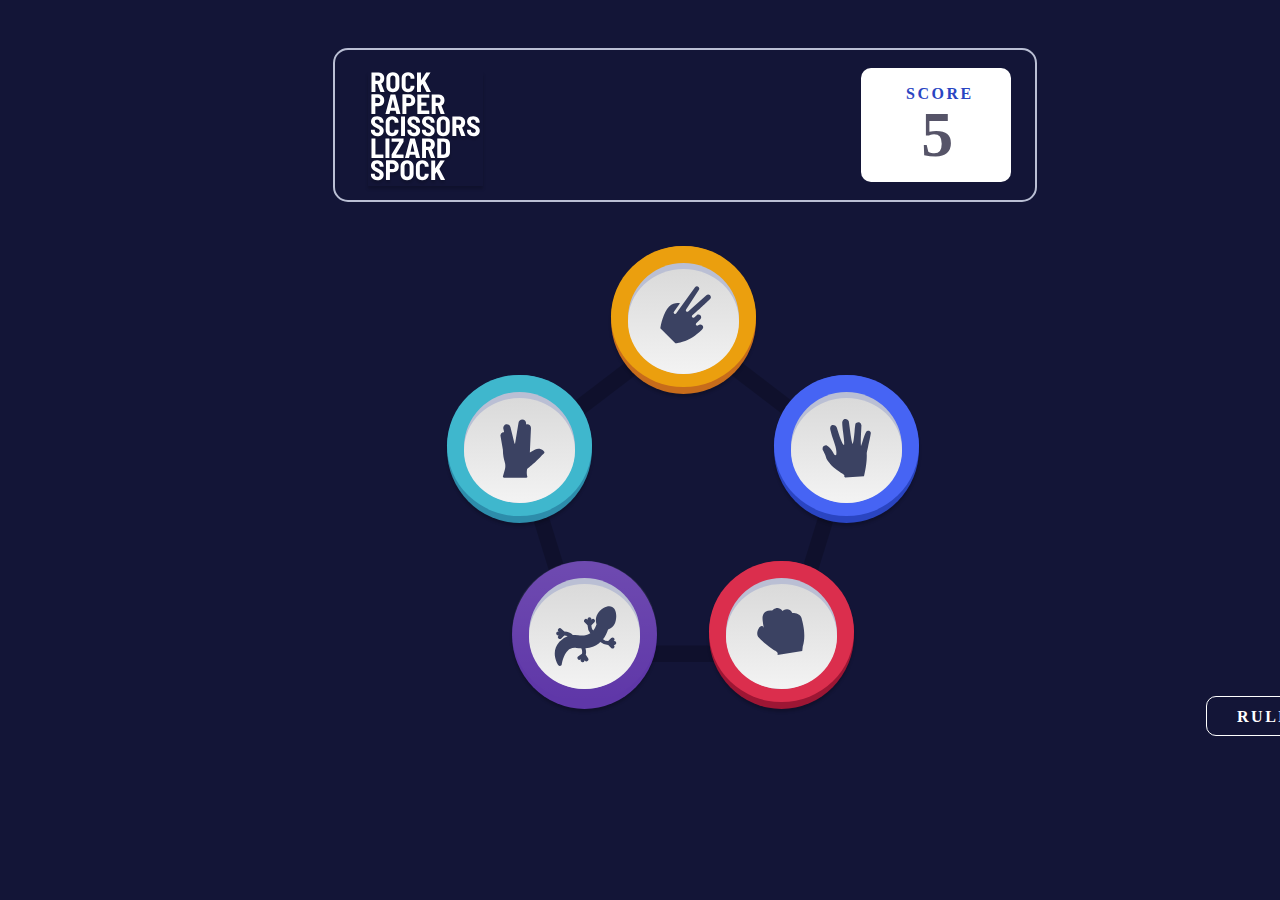
==== index.html @ 5bf4f4a3 "Rock Paper Scissors Game" ====
<!DOCTYPE html>
<html lang="en" id="html">
<head>
    <meta charset="UTF-8">
    <meta http-equiv="X-UA-Compatible" content="IE=edge">
    <meta name="viewport" content="width=device-width, initial-scale=1.0">
    <meta
    name="description"
    content="This is a Rock Scissor Paper Spock Lizard app game that you will enjoy very much"
  />
    <title>Rock Paper Scissors Spock Lizard</title>
    <link rel="stylesheet" href="rockpssl.css" type="text/css">
    <link rel="icon" href="images/favicon-32x32.png" type="x-icon">
</head>
<body>
    <div id="divLogo-container">
        <div id="div-logoBonus">
            <img src="images/logo-bonus.svg" alt="rock paper scissor lizard spock logo" id="logoBonus">
        </div>
        <div id="scorebox">
            <div id="scorename">SCORE</div> 
            <div id="scorepoint">5</div> 
        </div>
    </div>

    <div id="cover"></div>

    <!-- input button  -->
    <div id="section2">
        <div>
            <img src="images/bg-pentagon.svg" alt="pentagon symbol" id="pentagon">
        </div>

        <div id="divScissorAppear">
            <button id="scissorButton">
                <div id="orangeCircle"></div>
                <div id="yellowCircle"></div>
                <div id="ashCircle"></div>
                <div id="whiteCircle"></div>
                <div id="scissor">
                    <img src="images/icon-scissors.svg" alt="scissors symbol">
                </div>
            </button>
        </div>

        <div id="divPaperAppear">
            <button id="paperButton">
                <div id="deepBlueCircle"></div>
                <div id="midBlueCircle"></div>
                <div id="ashpaperCircle"></div>
                <div id="whitepaperCircle"></div>
                <div id="paper">
                    <img src="images/icon-paper.svg" alt="paper symbol">
                </div>
            </button>
        </div>

        <div id="divRockAppear">
            <button id="rockButton">
                <div id="deepRedCircle"></div>
                <div id="middleRedCircle"></div>
                <div id="ashRockCircle"></div>
                <div id="whiteRockCircle"></div>
                <div id="Rock">
                    <img src="images/icon-rock.svg" alt="rock symbol">
                </div>
            </button>
        </div>

        <div id="divLizardAppear">
            <button id="lizardButton">
                <div id="deepVoiletCircle"></div>
                <div id="lightVioletCircle"></div>
                <div id="ashLizardCircle"></div>
                <div id="whiteLizardCircle"></div>
                <div id="Lizard">
                    <img src="images/icon-lizard.svg" alt="lizard symbol">
                </div>
            </button>
        </div>

        <div id="divSpockAppear">
            <button id="spockButton">
                <div id="deepSeaCircle"></div>
                <div id="middleSeaCircle"></div>
                <div id="ashSpockCircle"></div>
                <div id="whiteSpockCircle"></div>
                <div id="Spock">
                    <img src="images/icon-spock.svg" alt="spock symbol">
                </div>
            </button>
        </div> 
    </div>

    <!-- result of input button  -->
    <div id="outPutResult">
        <div id="scissorappear" class="userClick">
            <div id="orangeOtherCircle"></div>
            <div id="yellowOtherCircle"></div>
            <div id="ashOtherCircle"></div>
            <div id="whiteOtherCircle"></div>
            <div id="scissorOther">
                <img src="images/icon-scissorsext.svg" alt="scissors symbol" id="scissorOtherImage">
            </div> 
        </div>
        <div id="paperappear" class="userClick">
            <div id="deepBlueOtherCircle"></div>
            <div id="midBlueOtherCircle"></div>
            <div id="ashpaperOtherCircle"></div>
            <div id="whitepaperOtherCircle"></div>
            <div id="paperOther">
                <img src="images/icon-paper.svg" alt="paper symbol" id="paperOtherImage">
            </div>
        </div>
        <div id="rockappear" class="userClick">
            <div id="deepRedOtherCircle"></div>
            <div id="middleRedOtherCircle"></div>
            <div id="ashRockOtherCircle"></div>
            <div id="whiteRockOtherCircle"></div>
            <div id="RockOther">
                <img src="images/icon-rock.svg" alt="rock symbol" id="rockOtherImages">
            </div> 
        </div>
        <div id="lizardappear" class="userClick">
            <div id="deepVoiletOtherCircle"></div>
            <div id="lightVioletOtherCircle"></div>
            <div id="ashLizardOtherCircle"></div>
            <div id="whiteLizardOtherCircle"></div>
            <div id="LizardOther">
                <img src="images/icon-lizard.svg" alt="lizard symbol" id="lizardOtherImage">
            </div> 
        </div>
        <div id="spockappear" class="userClick">
            <div id="deepSeaOtherCircle"></div>
            <div id="middleSeaOtherCircle"></div>
            <div id="ashSpockOtherCircle"></div>
            <div id="whiteSpockOtherCircle"></div>
            <div id="SpockOther">
                <img src="images/icon-spock.svg" alt="spock symbol" id="spockOtherImage">
            </div> 
        </div>
    </div>


    <div id="moDal"></div>
    <div id="div-rules-display">
        <div id="div-rules-textAndCloseButton">
            <h3 id="textrules">RULES</h3>
            <img src="images/icon-close.svg" alt="the close button" id="closeButton">
        </div>
        <div id="image-rules-bonus-itself">
            <img src="images/image-rules-bonus.svg" alt="the bonus rules">
        </div>
    </div>


    <div id="ipickAndTheSystemPickSection" name="pickAndPick">
        <div id="divForyoupickedText">
            <p id="youPickedText">YOU PICKED</p>
            <div id="iPickedCircle"></div>
        </div>
        <div id="divFortheHousePickedText">
            <P id="theHousePickedText">THE HOUSE PICKED</P>
            <div id="theHousePickedCircle"></div>
        </div>
    </div>


    <button id="div-rules-button">
        RULES
    </button>


    <!-- <div id="divForLoser" class="fadeout"> -->
    <div id="divForLoser">
        <div id="youLose">YOU LOSE</div>
        <div id="loseButtonLike">
            <button class="playAgainL">PLAY AGAIN</button>
        </div>
    </div>


    <div id="divForWinner">
        <div id="youWin">YOU WIN</div>
        <div id="winButtonLike">
            <button class="playAgainW">PLAY AGAIN</button> 
        </div>
    </div>


    <!-- three ovals -->
    <div id="divForOvals">
        <div id="ovalOne"></div>
        <div id="ovalTwo"></div>
        <div id="ovalThree"></div>
    </div>


    <!-- You Lose and restart button -->
    <div id="greaterDivForRestartButtonandText">
        <div id="divForRestartGame">
            <div><p id="textIfYouLose">You lost the Game Play!!😢</p></div>
            <div>
                <button id="restartGame" onclick="window.location.reload()">Restart</button>
            </div>
        </div>
    </div>


    <!-- You won and Congratulations button -->
    <div id="greaterDivForCongratulationsButtonandText">
        <div id="divForCongratGame">
            <div><p id="textIfYouWin">You won the game!!</p></div>
            <div>
                <button id="CongratGAme" onclick="window.location.reload()">Restart</button>
            </div>
        </div>
    </div>


    <!-- Draw button -->
    <div id="greaterDivForDrawButtonandText">
        <div id="divForDrawGame">
            <div><p id="textIfYouDraw">Draw</p></div>
            <div>
                <button id="DrawGAme">Continue</button>
            </div>
        </div>
    </div>

    <script>
        
        
    </script>
    <script src="rockpssl.js"></script>
</body>
</html>
---- rockpssl.css ----
body {
    overflow-x: hidden;
    margin: 0;
    top: 0;
    left: 0;
    height: 768px;
    position: absolute;
    background: radial-gradient(134.34% 134.34% at 50% 0%, #1F3757 100%, #131537 100%);
    /* background-color: #1F3757; */
    background-color: #131537;
}
button {
    cursor: pointer;
}
/* #div-logoBonus {
    border: solid 2px #babfd4;
    width: 700px;
    height: 150px;
    position: absolute;
    left: 333px;
    top: 48px;
} */
#logoBonus {
    position: absolute;
    margin-left: 32.92px;
    margin-top: 22.18px;
    box-shadow: 0px 3px 3px rgba(0, 0, 0, 0.196706);
}
#divLogo-container {
    position: absolute;
    border-radius: 15px;
    border: solid 2px #babfd4;
    width: 700px;
    height: 150px;
    left: 333px;
    top: 48px;
}
#scorebox {
    position: absolute;
    background-color: #ffffff;
    width: 150px;
    height: 114px;
    left: 526px;
    top: 18px;
    border-radius: 10px;
}
#scorename {
    position: absolute;
    height: 19px;
    left: 30%;
    top: calc(50% - 19px/2 - 32px);
    font-family: 'Barlow Semi Condensed';
    font-style: normal;
    font-weight: 600;
    font-size: 16px;
    line-height: 19px;
    letter-spacing: 2.5px;
    color: #2A45C2;
    height: 19px;
    width: 53px;
    border-radius: nullpx;
}
#scorepoint {
    position: absolute;
    height: 64px;
    left: 2.73%;
    right: 0.91%;
    top: calc(50% - 64px/2 + 9.5px);
    font-family: 'Barlow Semi Condensed';
    font-style: normal;
    font-weight: 700;
    font-size: 64px;
    line-height: 64px;
    text-align: center;
    color: #565468;
}
#pentagon {
    box-sizing: border-box;
    position: absolute;
    width: 345px;
    height: 345px;
    left: 511px;
    top: 318px;
}

/* design for scissors */
#orangeCircle, #yellowCircle, #ashCircle, #whiteCircle {
    border-radius: 50%;
}
#orangeCircle {    
    position: absolute;
    width: 145px;
    height: 148px;
    left: 611px;
    top: 246px;
    background: #C76C1B;
    box-shadow: 0px 3px 3px rgba(0, 0, 0, 0.196706);
}
#yellowCircle {
    position: absolute;
    width: 145px;
    height: 141.44px;
    left: 611px;
    top: 246px;
    background: #EB9F0E;
}
#ashCircle {
    position: absolute;
    width: 111.31px;
    height: 110.82px;
    left: 627.84px;
    top: 262.77px;
    background: #BABFD4;
}
#whiteCircle {
    position: absolute;
    width: 111.31px;
    height: 104.99px;
    left: 627.84px;
    top: 268.6px;
    background: linear-gradient(0deg, #F3F3F3 0%, #DADADA 98.34%);
}
#scissor {  
    position: absolute;
    width: 70px;
    height: 70px;
    left: 650.35px;
    top: 286.1px;
}
/* #scissor:hover {
    position: absolute;
    width: 39.52px;
    height: 58.48px;
    left: 690.21px;
    top: 286.45px;
    background: #3B4262;
    transform: rotate(45deg);
} */

/* design for paper */
#deepBlueCircle, #midBlueCircle, #ashpaperCircle, #whitepaperCircle {
    border-radius: 50%;
}
#deepBlueCircle {
    position: absolute;
    width: 145px;
    height: 148px;
    left: 774px;
    top: 375px;
    background: #2A45C2;
    box-shadow: 0px 3px 3px rgba(0, 0, 0, 0.196706);
}
#midBlueCircle {
    position: absolute;
    width: 145px;
    height: 141.44px;
    left: 774px;
    top: 375px;
    background: #4664F4;
}
#ashpaperCircle {
    position: absolute;
    width: 111.31px;
    height: 110.82px;
    left: 790.84px;
    top: 391.77px;
    background: #BABFD4;
}
#whitepaperCircle {
    position: absolute;
    width: 111.31px;
    height: 104.99px;
    left: 790.84px;
    top: 397.6px;
    background: linear-gradient(0deg, #F3F3F3 0%, #DADADA 98.34%);
}
#paper {
    position: absolute;
    width: 54px;
    height: 63px;
    left: 819.4px;
    top: 418.74px;
}

/* design for rock */
#deepRedCircle, #middleRedCircle, #ashRockCircle, #whiteRockCircle {
    border-radius: 50%;
} 
#deepRedCircle {
    position: absolute;
    width: 145px;
    height: 148px;
    left: 709px;
    top: 561px;
    background: #9D1634;
    box-shadow: 0px 3px 3px rgba(0, 0, 0, 0.196706);
}
#middleRedCircle {
    position: absolute;
    width: 145px;
    height: 141.44px;
    left: 709px;
    top: 561px;
    background: #DB2E4D;
}
#ashRockCircle {
    position: absolute;
    width: 111.31px;
    height: 110.82px;
    left: 725.84px;
    top: 577.77px;
    background: #BABFD4;
}
#whiteRockCircle {   
    position: absolute;
    width: 111.31px;
    height: 104.99px;
    left: 725.84px;
    top: 583.6px;
    background: linear-gradient(0deg, #F3F3F3 0%, #DADADA 98.34%);
}
#Rock {
    position: absolute;
    width: 55px;
    height: 55px;
    left: 753.67px;
    top: 608.39px;
}

/* design for lizard */
#deepVoiletCircle, #lightVioletCircle, #ashLizardCircle, #whiteLizardCircle {
    border-radius: 50%;
}
#deepVoiletCircle {
    position: absolute;
    width: 145px;
    height: 148px;
    left: 512px;
    top: 561px;
    background: #5F37A8;
    box-shadow: 0px 3px 3px rgba(0, 0, 0, 0.196706);
}
#lightVioletCircle {
    position: absolute;
    width: 145px;
    height: 141.44px;
    left: 512px;
    top: 561px;
    background: linear-gradient(180deg, rgba(255, 255, 255, 0.0966455) 0%, rgba(255, 255, 255, 0.0001) 100%);
}
#ashLizardCircle {
    position: absolute;
    width: 111.31px;
    height: 110.82px;
    left: 528.84px;
    top: 577.77px;
    background: #BABFD4;
}
#whiteLizardCircle {
    position: absolute;
    width: 111.31px;
    height: 104.99px;
    left: 528.84px;
    top: 583.6px;
    background: linear-gradient(0deg, #F3F3F3 0%, #DADADA 98.34%);
}
#Lizard {
    position: absolute;
    width: 61.52px;
    height: 59.78px;
    left: 553.74px;
    top: 606.2px;
}

/* design for spock */
#deepSeaCircle, #middleSeaCircle, #ashSpockCircle, #whiteSpockCircle {
    border-radius: 50%;
}
#deepSeaCircle {
    position: absolute;
    width: 145px;
    height: 148px;
    left: 447px;
    top: 375px;
    background: #2D8DAB;
    box-shadow: 0px 3px 3px rgba(0, 0, 0, 0.196706);
}
#middleSeaCircle {
    position: absolute;
    width: 145px;
    height: 141.44px;
    left: 447px;
    top: 375px;
    background: #3FB7CD;
}
#ashSpockCircle {
    position: absolute;
    width: 111.31px;
    height: 110.82px;
    left: 463.84px;
    top: 391.77px;
    background: #BABFD4;
}
#whiteSpockCircle {
    position: absolute;
    width: 111.31px;
    height: 104.99px;
    left: 463.84px;
    top: 397.6px;
    background: linear-gradient(0deg, #F3F3F3 0%, #DADADA 98.34%);
}
#Spock {
    position: absolute;
    width: 44px;
    height: 59px;
    left: 500.46px;
    top: 419.47px;
}

/* rules display and opacity */
#section2 { 
    display: block;
}
#div-rules-button {
    position: absolute;
    width: 128px;
    height: 40px;
    left: 1206px;
    top: 696px;
    border: solid 1px #ffffff;
    border-radius: 10px;
    font-family: 'Barlow Semi Condensed';
    font-style: normal;
    font-weight: 600;
    font-size: 16px;
    line-height: 19px;
    text-align: center;
    letter-spacing: 2.5px;
    background-color: #131537;
    color: #ffffff;
    cursor: pointer;
    z-index: 100;
}
#div-rules-display {
    background-color: #ffffff;
    border-radius: 15px;
    position: absolute;
    top: 154px;
    left: 517px;
    display: none;
    height: 420px;
    z-index: 300;
}
#div-rules-textAndCloseButton {
    display: flex;
}
#closeButton {
    object-fit: contain;
    position: absolute;
    left: 87.25%;
    right: 7.98%;
    top: 5.24%;
    bottom: 87.62%;
    mix-blend-mode: normal;
    opacity: 0.25;
    cursor: pointer;
}
#textrules {
    font-family: 'Barlow Semi Condensed';
    font-style: normal;
    font-weight: 700;
    font-size: 20px;
    line-height: 32px; /* identical to box height */
    color: #3B4262;
    margin: 15px 0px 0px 25px;
}
#moDal { 
    display: none; 
    position: fixed; 
    z-index: 200;  
    left: 0;
    top: 0;
    width: 100%; 
    height: 100%; 
    overflow: auto; 
    background-color: rgba(0, 0, 0, 0.5);
    mix-blend-mode: normal;
  } 
#chooseAgame {
    display: none;
}
#ipickAndTheSystemPickSection {
    display: none;
}
#divForyoupickedText, #divFortheHousePickedText {
    display: flex;
    flex-direction: column;
}
#divForyoupickedText {
    position: absolute;
    width: 224.63px;
    height: 224.63px;
    left: 350px;
    top: 270px;
}
@keyframes ipick {
    0% {
        position: absolute;
        width: 224.63px;
        height: 224.63px;
        left: 350px;
        top: 270px; 
    }
    25% {
        position: absolute;
        width: 224.63px;
        height: 224.63px;
        left: 350px;
        top: 270px; 
    }
    50% {
        position: absolute;
        width: 224.63px;
        height: 224.63px;
        left: 350px;
        top: 270px; 
    } 
    75% {
        position: absolute;
        width: 224.63px;
        height: 224.63px;
        left: 350px;
        top: 270px; 
    }
    100% {
        position: absolute;
        width: 224.63px;
        height: 224.63px;
        left: 250px;
        top: 270px; 
    }
}
#divFortheHousePickedText {
    position: absolute;
    width: 224.63px;
    height: 224.63px;
    left: 711px;
    top: 270px;
}
@keyframes syspick {
    0% {
        position: absolute;
        width: 224.63px;
        height: 224.63px;
        left: 711px;
        top: 270px; 
    }
    25% {
        position: absolute;
        width: 224.63px;
        height: 224.63px;
        left: 711px;
        top: 270px; 
    }
    50% {
        position: absolute;
        width: 224.63px;
        height: 224.63px;
        left: 711px;
        top: 270px; 
    } 
    75% {
        position: absolute;
        width: 224.63px;
        height: 224.63px;
        left: 711px;
        top: 270px; 
    }
    100% {
        position: absolute;
        width: 224.63px;
        height: 224.63px;
        left: 860px;
        top: 270px; 
    }
}
#youPickedText, #theHousePickedText {
    text-align: center;
    margin-left: 25px;
    margin-right: -10px;
    font-family: 'Barlow Semi Condensed';
    font-style: normal;
    font-weight: 700;
    font-size: 15px;
    line-height: 32px; /* identical to box height */
    letter-spacing: 3px;
    color: #FFFFFF;
    text-shadow: 0px 3px 3px rgba(0, 0, 0, 0.196706);
}
#iPickedCircle, #theHousePickedCircle {
    border-radius: 50%;
    background: rgba(0, 0, 0, 0.1);
    width: 224.63px;
    height: 224.63px; 
    position: absolute;
    left: 30px;
    top: 130px;
}
#cover {
    background: #131537;
    z-index: 1;
    width: 20px;
    height: 100px;
    position: absolute;
    left: 0;
    top: 0;
}
#scissorappear, #paperappear, #rockappear, #lizardappear, #spockappear {
    display: none;
}

/* design display after buttons are clicked */
#orangeOtherCircle { 
    position: absolute;
    width: 292.61px;
    height: 300px;
    left: 350px;
    top: 385px;
    background: #C76C1B;
    box-shadow: 0px 3px 3px rgba(0, 0, 0, 0.196706);
    border-radius: 50%;
    z-index: 1;
}
#yellowOtherCircle {
    position: absolute;
    width: 292.61px;
    height: 286.7px;
    left: 349px;
    top: 385px;
    background: #EB9F0E;
    border-radius: 50%;
    z-index: 2;
}
#ashOtherCircle {
    position: absolute;
    width: 224.63px;
    height: 224.63px;
    left: 381.99px;
    top: 418.99px;
    background: #BABFD4;
    border-radius: 50%;
    z-index: 3;
}
#whiteOtherCircle {
    position: absolute;
    width: 225px;
    height: 213px;
    left: 380.84px;
    top: 430.6px;
    background: linear-gradient(0deg, #F3F3F3 0%, #DADADA 98.34%);
    border-radius: 50%;
    z-index: 4;
}
#scissorOther {
    position: absolute;
    width: 79.9px;
    height: 118.23px;
    left: 466.35px;
    top: 496.1px;
    z-index: 5;
}
/* #scissorOtherImage {
    width: 79.9px;
    height: 118.23px;
} */

#deepBlueOtherCircle {
    position: absolute;
    width: 292.61px;
    height: 300px;
    left: 350px;
    top: 385px;
    background: #2A45C2;
    box-shadow: 0px 3px 3px rgba(0, 0, 0, 0.196706);
    border-radius: 50%;
    z-index: 1;
}
#midBlueOtherCircle {
    position: absolute;
    width: 292.61px;
    height: 286.7px;
    left: 349px;
    top: 385px;
    background: #4664F4;
    border-radius: 50%;
    z-index: 2;
}
#ashpaperOtherCircle {
    position: absolute;
    width: 224.63px;
    height: 224.63px;
    left: 381.99px;
    top: 418.99px;
    background: #BABFD4; 
    border-radius: 50%;
    z-index: 3;
}
#whitepaperOtherCircle {
    position: absolute;
    width: 225px;
    height: 213px;
    left: 380.84px;
    top: 430.6px;
    background: linear-gradient(0deg, #F3F3F3 0%, #DADADA 98.34%);
    border-radius: 50%;
    z-index: 4;
}
#paperOther {
    position: absolute;
    width: 79.9px;
    height: 118.23px;
    left: 466.35px;
    top: 496.1px;
    z-index: 5;
}
/* #paperOtherImage {

} */

#deepRedOtherCircle {
    position: absolute;
    width: 292.61px;
    height: 300px;
    left: 350px;
    top: 385px;
    background: #9D1634;
    box-shadow: 0px 3px 3px rgba(0, 0, 0, 0.196706);
    border-radius: 50%;
    z-index: 1;
}
#middleRedOtherCircle {
    position: absolute;
    width: 292.61px;
    height: 286.7px;
    left: 349px;
    top: 385px;
    background: #DB2E4D; 
    border-radius: 50%;
    z-index: 2;
}
#ashRockOtherCircle {
    position: absolute;
    width: 224.63px;
    height: 224.63px;
    left: 381.99px;
    top: 418.99px;
    background: #BABFD4;
    border-radius: 50%;
    z-index: 3;
}
#whiteRockOtherCircle {
    position: absolute;
    width: 225px;
    height: 213px;
    left: 380.84px;
    top: 430.6px;
    background: linear-gradient(0deg, #F3F3F3 0%, #DADADA 98.34%);
    border-radius: 50%;
    z-index: 4;
}
#RockOther {
    position: absolute;
    width: 79.9px;
    height: 118.23px;
    left: 466.35px;
    top: 496.1px;
    z-index: 5;
}
/* #rockOtherImages {

} */

#deepVoiletOtherCircle {
    position: absolute;
    width: 292.61px;
    height: 300px;
    left: 350px;
    top: 385px;
    background: #5F37A8;
    box-shadow: 0px 3px 3px rgba(0, 0, 0, 0.196706);
    border-radius: 50%;
    z-index: 1;
}
#lightVioletOtherCircle {
    position: absolute;
    width: 292.61px;
    height: 286.7px;
    left: 349px;
    top: 385px;
    background: linear-gradient(180deg, rgba(255, 255, 255, 0.0966455) 0%, rgba(255, 255, 255, 0.0001) 100%); 
    border-radius: 50%;
    z-index: 2;
}
#ashLizardOtherCircle {
    position: absolute;
    width: 224.63px;
    height: 224.63px;
    left: 381.99px;
    top: 418.99px;
    background: #BABFD4;
    border-radius: 50%;
    z-index: 3;
}
#whiteLizardOtherCircle {
    position: absolute;
    width: 225px;
    height: 213px;
    left: 380.84px;
    top: 430.6px;
    background: linear-gradient(0deg, #F3F3F3 0%, #DADADA 98.34%); 
    border-radius: 50%;
    z-index: 4;
}
#LizardOther {
    position: absolute;
    width: 79.9px;
    height: 118.23px;
    left: 466.35px;
    top: 496.1px;
    z-index: 5;
}
/* #lizardOtherImage {

} */

#deepSeaOtherCircle {
    position: absolute;
    width: 292.61px;
    height: 300px;
    left: 350px;
    top: 385px;
    background: #2D8DAB;
    box-shadow: 0px 3px 3px rgba(0, 0, 0, 0.196706); 
    border-radius: 50%;
    z-index: 1;
}
#middleSeaOtherCircle {
    position: absolute;
    width: 292.61px;
    height: 286.7px;
    left: 349px;
    top: 385px;
    background: #3FB7CD;
    border-radius: 50%;
    z-index: 2;
}
#ashSpockOtherCircle {
    position: absolute;
    width: 224.63px;
    height: 224.63px;
    left: 381.99px;
    top: 418.99px;
    background: #BABFD4; 
    border-radius: 50%;
    z-index: 3;
}
#whiteSpockOtherCircle {
    position: absolute;
    width: 225px;
    height: 213px;
    left: 380.84px;
    top: 430.6px;
    background: linear-gradient(0deg, #F3F3F3 0%, #DADADA 98.34%);
    border-radius: 50%;
    z-index: 4;
}
#SpockOther {
    position: absolute;
    width: 79.9px;
    height: 118.23px;
    left: 466.35px;
    top: 496.1px;
    z-index: 5;
}
/* #spockOtherImage {

} */
#divForLoser, #divForWinner {
    display: none;
    width: 220px;
    height: 131px;
    position: absolute;
    left: 573px;
    top: 530px;
    z-index: 190;
}
#youLose, #youWin {
    position: absolute;
    height: 67px;
    left: 0.45%;
    right: 0.45%;
    top: -80px;
    font-family: 'Barlow Semi Condensed';
    font-style: normal;
    font-weight: 700;
    font-size: 40px;
    line-height: 67px;
    text-align: center;
    color: #FFFFFF;
    text-shadow: 0px 3px 3px rgba(0, 0, 0, 0.196706);
}
#loseButtonLike, #winButtonLike {
    background: linear-gradient(0deg, #F3F3F3 0%, #FFFFFF 100%);
    box-shadow: 0px 3px 3px rgba(0, 0, 0, 0.196706);
    border-radius: 8px;
    border: none;
    width: 220px;
    height: 48px;
    display: table;
}
.playAgainL, .playAgainW {
    display: table-cell;
    text-align: center;
    vertical-align: middle;
    width: 220px;
    height: 48px;
    border-radius: 8px;
    border: none;
    font-family: 'Barlow Semi Condensed';
    font-style: normal;
    font-weight: 600;
    font-size: 16px;
    line-height: 19px;
    letter-spacing: 2.5px;
    color: #3B4262;
    cursor: pointer;
    z-index: 201;
}
#divForOvals {
    display: none;
    width: 730px;
    height: 718px;
    position: absolute;
    left: 660px;
    top: 174.35px;
    mix-blend-mode: normal;
    opacity: 0.5;
    z-index: 1;
}
#ovalOne {
    position: absolute;
    width: 730px;
    height: 718px;
    left: 0;
    top: 0;
    background: #FFFFFF;
    mix-blend-mode: normal;
    opacity: 0.05;
    border-radius: 50%;
}
#ovalTwo {
    position: absolute;
    width: 564px;
    height: 554px;
    left: 80px;
    top: 83px;
    background: #FFFFFF;
    mix-blend-mode: normal;
    opacity: 0.05;
    border-radius: 50%;
}
#ovalThree {
    position: absolute;
    width: 424px;
    height: 416px;
    left: 145px;
    top: 150px;
    background: #FFFFFF;
    mix-blend-mode: normal;
    opacity: 0.05;
    border-radius: 50%;
}
#greaterDivForRestartButtonandText, #greaterDivForCongratulationsButtonandText, #greaterDivForDrawButtonandText {
    display: none;
}
#divForRestartGame, #divForCongratGame, #divForDrawGame{
    display: flex;
    flex-direction: column;
    justify-content: space-around;
    align-items: center;
    width: 70vw;
    position: absolute;
    left: 200px;
    top: 300px;
}
#divForDrawGame {
    top: 370px;
    left: 195px;
}
#textIfYouLose, #textIfYouWin, #textIfYouDraw{
    font-size: 50px;
    color: #ffffff;
}
#restartGame, #CongratGAme, #DrawGAme{
    width: 220px;
    height: 50px;
    border-radius: 8px;
    border: none;
    font-size: 35px;
    color: #1F3757;
}
/* some animations for appearances 😉*/

@keyframes drawGamePlay{
    0% {opacity: 0;}    
    25% {opacity: 0;}    
    50% {opacity: 0;}    
    75% {opacity: 0;}    
    100% {opacity: 1;}    
}

#divForyoupickedText, #divFortheHousePickedText {
    animation-name: animi;
    animation-duration: 0.2s;
    animation-delay: 0s;
}
@keyframes animi {
    0% {opacity: 0;}
    100% {opacity: 1;}
}

/* #divFortheHousePickedText {
    animation-name: animz;
    animation-duration: 2s;
    animation-delay: 0s;
}
@keyframes animz {
    0% {opacity: 0;}
    25% {opacity: 0;}
    50% {opacity: 0;}
    75% {opacity: 0;}
    100% {opacity: 1;}
} */

#scissorappear, #paperappear, #rockappear, #lizardappear, #spockappear {
    animation-name: anima;
    animation-duration: 2s;
    animation-delay: 0s;
}
@keyframes anima {
    0% {opacity: 0;}
    25% {opacity: 0;}
    50% {opacity: 0;}
    75% {opacity: 0;}
    100% {opacity: 1;}
}

#divForLoser, #divForWinner {
    animation-name: animy;
    animation-duration: 4s;
    animation-delay: 0s;
}
@keyframes animy {
    0% {opacity: 0;}
    25% {opacity: 0;}
    50% {opacity: 0;}
    75% {opacity: 0;}
    100% {opacity: 1;}
}

#divForOvals {
    animation-name: ovals;
    animation-duration: 4s;
    animation-delay: 0s;
    /* animation-iteration-count: infinite;  */
}
@keyframes ovals {
    0% {opacity: 0;}
    25% {opacity: 0;}
    50% {opacity: 0;}
    75% {opacity: 0;}
    100% {opacity: 1;} 
}

@keyframes scissor {
    0% {
        position: absolute;
        width: 224.63px;
        height: 224.63px;
        left: 0px;
        top: 0px; 
    }
    25% {
        position: absolute;
        width: 224.63px;
        height: 224.63px;
        left: 0px;
        top: 0px; 
    }
    50% {
        position: absolute;
        width: 224.63px;
        height: 224.63px;
        left: 0px;
        top: 0px; 
    } 
    75% {
        position: absolute;
        width: 224.63px;
        height: 224.63px;
        left: 0px;
        top: 0px; 
    }
    100% {
        position: absolute;
        width: 224.63px;
        height: 224.63px;
        left: -150px;
        top: 0px;
    }
}


@keyframes sysscissorchoice {
    0% {
        position: absolute;
        width: 224.63px;
        height: 224.63px;
        left: 340px;
        /* top: 0px;  */
        opacity: 0;
    }
    25% {
        position: absolute;
        width: 224.63px;
        height: 224.63px;
        left: 340px;
        /* top: 0px;  */
        opacity: 0;
    }
    50% {
        position: absolute;
        width: 224.63px;
        height: 224.63px;
        left: 340px;
        /* top: 0px;  */
    } 
    75% {
        position: absolute;
        width: 224.63px;
        height: 224.63px;
        left: 340px;
        /* top: 0px;  */
    }
    100% {
        position: absolute;
        width: 224.63px;
        height: 224.63px;
        left: 500px;
        /* top: 0px; */
    }
}
/* #iPickedCircle, #theHousePickedCircle {
    animation-name: appearCircle;
    animation-duration: 0.2s;
    animation-delay: 0s; 
}
@keyframes appearCircle {
    0% {opacity: 0;}
    100% {opacity: 1;}
} */

/* Media Query for mobile phone */
@media (max-width: 375px) {

    body{
        position: absolute;
        width: 375px;
        height: 750px;
        left: 0px;
        top: 0px;
        overflow-x: hidden;
    }
    #divLogo-container {
        position: absolute;
        border-radius: 15px;
        border: solid 2px #babfd4;
        width: 311px;
        height: 96px;
        left: 31px;
        top: 32px;
        z-index: 100;
    }
    #logoBonus {
        position: absolute;
        width: 49px;
        height: 48px;
        left: -15px;
        top: 0px;
    }
    #scorebox {
        position: absolute;
        width: 80px;
        height: 72px;
        left: 220px;
        top: 10px;
    }
    #scorename {
        position: absolute;
        height: 12px;
        left: 14px;
        top: calc(50% - 12px/2 - 20px);
        font-family: 'Barlow Semi Condensed';
        font-style: normal;
        font-weight: 600;
        font-size: 10px;
        line-height: 12px;
        text-align: center;
        letter-spacing: 1.5625px;
        color: #2A45C2;
    }
    #scorepoint {
        position: absolute;
        height: 40px;
        left: 2.86%;
        right: 2.86%;
        top: calc(50% - 40px/2 + 6px);
        font-family: 'Barlow Semi Condensed';
        font-style: normal;
        font-weight: 700;
        font-size: 40px;
        line-height: 40px;
        text-align: center;
        color: #565468;
    }
    #section2 {
        display: block; /*later change it ==================================================================*/
    }
    #pentagon {
        box-sizing: border-box;
        position: absolute;
        width: 227px;
        height: 227px;
        left: 60px;
        top: 250px;
        mix-blend-mode: normal;
        opacity: 1;
    }

    #divPaperAppear, #divScissorAppear, #divSpockAppear, #divRockAppear, #divLizardAppear {
        width: 0px;
        border: solid 1px #000000;
    }

    /* scissor button */
    #orangeCircle, #yellowCircle, #ashCircle, #whiteCircle {
        border-radius: 50%;
    }
    #orangeCircle {    
        position: absolute;
        width: 96px;
        height: 97px;
        left: 130px;
        top: 223px;
        background: #C76C1B;
        box-shadow: 0px 3px 3px rgba(0, 0, 0, 0.196706);
    }
    #yellowCircle {
        position: absolute;
        width: 96px;
        height: 92.7px;
        left: 130px;
        top: 223px;
        background: #EB9F0E;
    }
    #ashCircle {
        position: absolute;
        width: 73.7px;
        height: 72.63px;
        left: 141.15px;
        top: 233.99px;
        background: #BABFD4;
    }
    #whiteCircle {
        position: absolute;
        width: 73.7px;
        height: 68.81px;
        left: 141.15px;
        top: 237.81px;
        background: linear-gradient(0deg, #F3F3F3 0%, #DADADA 98.34%);
    }
    #scissor {  
        position: absolute;
        width: 27px;
        height: 36px;
        left: 150.73px;
        top: 245.28px;
    }
    
    /* hand button */
    #deepBlueCircle, #midBlueCircle, #ashpaperCircle, #whitepaperCircle {
        border-radius: 50%;
    }
    #deepBlueCircle {
        position: absolute;
        width: 96px;
        height: 97px;
        left: 237px;
        top: 308px;
        background: #2A45C2;
        box-shadow: 0px 3px 3px rgba(0, 0, 0, 0.196706);
    }
    #midBlueCircle {
        position: absolute;
        width: 96px;
        height: 92.7px;
        left: 237px;
        top: 308px;
        background: #4664F4;
    }
    #ashpaperCircle {
        position: absolute;
        width: 73.7px;
        height: 72.63px;
        left: 248.15px;
        top: 318.99px;
        background: #BABFD4;
    }
    #whitepaperCircle {
        position: absolute;
        width: 73.7px;
        height: 68.81px;
        left: 248.15px;
        top: 322.81px;
        background: linear-gradient(0deg, #F3F3F3 0%, #DADADA 98.34%);
    }
    #paper {
        position: absolute;
        width: 36px;
        height: 41px;
        left: 260.06px;
        top: 325.67px;
    }

    /* rock button */
    #deepRedCircle, #middleRedCircle, #ashRockCircle, #whiteRockCircle {
        border-radius: 50%;
    } 
    #deepRedCircle {
        position: absolute;
        width: 96px;
        height: 97px;
        left: 204px;
        top: 431px;
        background: #9D1634;
        box-shadow: 0px 3px 3px rgba(0, 0, 0, 0.196706);
    }
    #middleRedCircle {
        position: absolute;
        width: 96px;
        height: 92.7px;
        left: 204px;
        top: 431px;
        background: #DB2E4D;
    }
    #ashRockCircle {
        position: absolute;
        width: 73.7px;
        height: 72.63px;
        left: 215.15px;
        top: 441.99px;
        background: #BABFD4;
    }
    #whiteRockCircle {   
        position: absolute;
        width: 73.7px;
        height: 68.81px;
        left: 215.15px;
        top: 445.81px;
        background: linear-gradient(0deg, #F3F3F3 0%, #DADADA 98.34%);
    }
    #Rock {
        position: absolute;
        width: 37px;
        height: 36px;
        left: 225.58px;
        top: 455.06px;
    }

    /* lizard button */
    #deepVoiletCircle, #lightVioletCircle, #ashLizardCircle, #whiteLizardCircle {
        border-radius: 50%;
    }
    #deepVoiletCircle {
        position: absolute;
        width: 96px;
        height: 97px;
        left: 55px;
        top: 431px;
        background: #5F37A8;
        box-shadow: 0px 3px 3px rgba(0, 0, 0, 0.196706);
    }
    #lightVioletCircle {
        position: absolute;
        width: 96px;
        height: 92.7px;
        left: 55px;
        top: 431px;
        background: #834EE3;
    }
    #ashLizardCircle {
        position: absolute;
        width: 73.7px;
        height: 72.63px;
        left: 66.15px;
        top: 441.99px;
        background: #BABFD4;
    }
    #whiteLizardCircle {
        position: absolute;
        width: 73.7px;
        height: 68.81px;
        left: 66.15px;
        top: 445.81px;
        background: linear-gradient(0deg, #F3F3F3 0%, #DADADA 98.34%);
    }
    #Lizard {
        position: absolute;
        width: 31px;
        height: 20px;
        left: 70.64px;
        top: 450.63px;
    }

    /* spock button */
    #deepSeaCircle, #middleSeaCircle, #ashSpockCircle, #whiteSpockCircle {
        border-radius: 50%;
    }
    #deepSeaCircle {
        position: absolute;
        width: 96px;
        height: 97px;
        left: 16px;
        top: 308px;
        background: #2D8DAB;
        box-shadow: 0px 3px 3px rgba(0, 0, 0, 0.196706);
    }
    #middleSeaCircle {
        position: absolute;
        width: 96px;
        height: 92.7px;
        left: 16px;
        top: 308px;
        background: #3FB7CD;
    }
    #ashSpockCircle {
        position: absolute;
        width: 73.7px;
        height: 72.63px;
        left: 27.15px;
        top: 318.99px;
        background: #BABFD4;
    }
    #whiteSpockCircle {
        position: absolute;
        width: 73.7px;
        height: 68.81px;
        left: 27.15px;
        top: 322.81px;
        background: linear-gradient(0deg, #F3F3F3 0%, #DADADA 98.34%);
    }
    #Spock {
        position: absolute;
        width: 30px;
        height: 39px;
        left: 47.39px;
        top: 325.15px;
    }

    /* rules button */
    #div-rules-button {
        position: absolute;
        width: 128px;
        height: 40px;
        left: 124px;
        top: 654px;
        cursor: pointer;
        letter-spacing: 2.5px;
        font-family: 'Barlow Semi Condensed';
        font-style: normal;
        font-weight: 600;
        font-size: 16px;
        line-height: 19px;
        text-align: center;
        letter-spacing: 2.5px;
        color: #FFFFFF;
    }
    #div-rules-display {
        background-color: #ffffff;
        border-radius: 15px;
        position: absolute;
        display: none;
        height: 420px;
        z-index: 300;
        width: 375px;
        height: 750px;
        left: 0px;
        top: 0px;
    }
    #textrules {
        position: absolute;
        width: 85px;
        height: 32px;
        left: 105px;
        top: 95px;
        font-family: 'Barlow Semi Condensed';
        font-style: normal;
        font-weight: 700;
        font-size: 32px;
        line-height: 32px;
        color: #3B4262;
    }
    #image-rules-bonus-itself {
        position: absolute;
        width: 311px;
        height: 305px;
        left: 20px;
        top: 223px;
    }
    #closeButton {
        position: absolute;
        width: 19.09px;
        height: 19.09px;
        left: 178px;
        top: 665px;
        mix-blend-mode: normal;
        opacity: 0.25;
        cursor: pointer;
    }
    
    /* display image after button click */
    
    /* you pick text and empty circle */
    #ipickAndTheSystemPickSection {
        display: block;
    }
    #youPickedText {
        position: absolute;
        width: 150px;
        height: 32px;
        left: -200px;
        top: 370px;
        font-family: 'Barlow Semi Condensed';
        font-style: normal;
        font-weight: 700;
        font-size: 10px;
        line-height: 32px;
        text-align: center;
        letter-spacing: 1.875px;
        color: #FFFFFF;
        text-shadow: 0px 3px 3px rgba(0, 0, 0, 0.196706);
    }
    #iPickedCircle {
        position: absolute;
        left: -150px;
        top: 250px;
        bottom: 37%;
        width: 110px;
        height: 110px;
    }
    #divForyoupickedText {
        position: absolute;
        width: 50px;
        height: 182px;
        left: 0px;
        top: 0px;
    }
    #theHousePickedText {
        position: absolute;
        width: 190px;
        height: 32px;
        left: -690px;
        top: 370px;
        font-family: 'Barlow Semi Condensed';
        font-style: normal;
        font-weight: 700;
        font-size: 10px;
        line-height: 32px;
        text-align: center;
        letter-spacing: 1.875px;
        color: #FFFFFF;
        text-shadow: 0px 3px 3px rgba(0, 0, 0, 0.196706);
    }
    #theHousePickedCircle {
        position: absolute;
        left: -630px;
        top: 250px;
        bottom: 37%;
        width: 110px;
        height: 110px;
    }
    #divFortheHousePickedText {
        position: absolute;
        width: 50px;
        height: 182px;
        left: 200px;
        top: 0px;
    }


    #scissorappear, #paperappear, #rockappear, #lizardappear, #spockappear {
        display: none;
    }
    
    /*scissordisplay*/
    #orangeOtherCircle { 
        position: absolute;
        width: 130px;
        height: 133px;
        left: 28px;
        top: 238px;
        background: #C76C1B;
        box-shadow: 0px 3px 3px rgba(0, 0, 0, 0.196706);
        border-radius: 50%;
        z-index: 1;
    }
    #yellowOtherCircle {
        position: absolute;
        width: 130px;
        height: 127.1px;
        left: 28px;
        top: 238px;
        background: #EB9F0E;
        border-radius: 50%;
        z-index: 2;
    }
    #ashOtherCircle {
        position: absolute;
        width: 99.8px;
        height: 99.59px;
        left: 42px;
        top: 252px;
        background: #BABFD4;
        border-radius: 50%;
        z-index: 3;
    }
    #whiteOtherCircle {
        position: absolute;
        width: 99.8px;
        height: 94.34px;
        left: 42px;
        top: 257px;
        background: linear-gradient(0deg, #F3F3F3 0%, #DADADA 98.34%);
        border-radius: 50%;
        z-index: 4;
    }
    #scissorOther {
        position: absolute;
        width: 63px;
        height: 63px;
        left: 63.48px;
        top: 275px;
        z-index: 5;
    }

    /* paperdisplay */
    #deepBlueOtherCircle {
        position: absolute;
        width: 130px;
        height: 133px;
        left: 28px;
        top: 238px;
        background: #2A45C2;
        box-shadow: 0px 3px 3px rgba(0, 0, 0, 0.196706);
        border-radius: 50%;
        z-index: 1;
    }
    #midBlueOtherCircle {
        position: absolute;
        width: 130px;
        height: 127.1px;
        left: 28px;
        top: 238px;
        background: #4664F4;
        border-radius: 50%;
        z-index: 2;
    }
    #ashpaperOtherCircle {
        position: absolute;
        width: 99.8px;
        height: 99.59px;
        left: 42px;
        top: 252px;
        background: #BABFD4; 
        border-radius: 50%;
        z-index: 3;
    }
    #whitepaperOtherCircle {
        position: absolute;
        width: 99.8px;
        height: 94.34px;
        left: 42px;
        top: 257px;
        background: linear-gradient(0deg, #F3F3F3 0%, #DADADA 98.34%);
        border-radius: 50%;
        z-index: 4;
    }
    #paperOther {
        position: absolute;
        width: 63px;
        height: 63px;
        left: 63.48px;
        top: 275px;
        z-index: 5;
    }

    /* rockdisplay */
    #deepRedOtherCircle {
        position: absolute;
        width: 130px;
        height: 133px;
        left: 28px;
        top: 238px;
        background: #9D1634;
        box-shadow: 0px 3px 3px rgba(0, 0, 0, 0.196706);
        border-radius: 50%;
        z-index: 1;
    }
    #middleRedOtherCircle {
        position: absolute;
        width: 130px;
        height: 127.1px;
        left: 28px;
        top: 238px;
        background: #DB2E4D; 
        border-radius: 50%;
        z-index: 2;
    }
    #ashRockOtherCircle {
        position: absolute;
        width: 99.8px;
        height: 99.59px;
        left: 42px;
        top: 252px;
        background: #BABFD4;
        border-radius: 50%;
        z-index: 3;
    }
    #whiteRockOtherCircle {
        position: absolute;
        width: 99.8px;
        height: 94.34px;
        left: 42px;
        top: 257px;
        background: linear-gradient(0deg, #F3F3F3 0%, #DADADA 98.34%);
        border-radius: 50%;
        z-index: 4;
    }
    #RockOther {
        position: absolute;
        width: 63px;
        height: 63px;
        left: 63.48px;
        top: 275px;
        z-index: 5;
    }

    /* lizarddisplay */
    #deepVoiletOtherCircle {
        position: absolute;
        width: 130px;
        height: 133px;
        left: 28px;
        top: 238px;
        background: #5F37A8;
        box-shadow: 0px 3px 3px rgba(0, 0, 0, 0.196706);
        border-radius: 50%;
        z-index: 1;
    }
    #lightVioletOtherCircle {
        position: absolute;
        width: 130px;
        height: 127.1px;
        left: 28px;
        top: 238px;
        background: linear-gradient(180deg, rgba(255, 255, 255, 0.0966455) 0%, rgba(255, 255, 255, 0.0001) 100%); 
        border-radius: 50%;
        z-index: 2;
    }
    #ashLizardOtherCircle {
        position: absolute;
        width: 99.8px;
        height: 99.59px;
        left: 42px;
        top: 252px;
        background: #BABFD4;
        border-radius: 50%;
        z-index: 3;
    }
    #whiteLizardOtherCircle {
        position: absolute;
        width: 99.8px;
        height: 94.34px;
        left: 42px;
        top: 257px;
        background: linear-gradient(0deg, #F3F3F3 0%, #DADADA 98.34%); 
        border-radius: 50%;
        z-index: 4;
    }
    #LizardOther {
        position: absolute;
        width: 63px;
        height: 63px;
        left: 63.48px;
        top: 275px;
        z-index: 5;
    }

    /* spockdisplay */
    #deepSeaOtherCircle {
        position: absolute;
        width: 130px;
        height: 133px;
        left: 28px;
        top: 238px;
        background: #2D8DAB;
        box-shadow: 0px 3px 3px rgba(0, 0, 0, 0.196706); 
        border-radius: 50%;
        z-index: 1;
    }
    #middleSeaOtherCircle {
        position: absolute;
        width: 130px;
        height: 127.1px;
        left: 28px;
        top: 238px;
        background: #3FB7CD;
        border-radius: 50%;
        z-index: 2;
    }
    #ashSpockOtherCircle {
        position: absolute;
        width: 99.8px;
        height: 99.59px;
        left: 42px;
        top: 252px;
        background: #BABFD4; 
        border-radius: 50%;
        z-index: 3;
    }
    #whiteSpockOtherCircle {
        position: absolute;
        width: 99.8px;
        height: 94.34px;
        left: 42px;
        top: 257px;
        background: linear-gradient(0deg, #F3F3F3 0%, #DADADA 98.34%);
        border-radius: 50%;
        z-index: 4;
    }
    #SpockOther {
        position: absolute;
        width: 63px;
        height: 63px;
        left: 70.48px;
        top: 275px;
        z-index: 5;
    }


    /* stop all animations */
    @keyframes ipick {
        0% {
            position: absolute; 
        }
        100% {
            position: absolute;
             
        }
    }
    
    @keyframes syspick {
        0% {
            position: absolute; 
        }
        100% {
            position: absolute;
        }
    }

    @keyframes drawGamePlay{
        0% {opacity: 0;}    
        25% {opacity: 0;}    
        50% {opacity: 0;}    
        75% {opacity: 0;}    
        100% {opacity: 1;}    
    }

    @keyframes animi {
        0% {opacity: 0;}
        100% {opacity: 1;}
    }

    #scissorappear, #paperappear, #rockappear, #lizardappear, #spockappear {
        animation-name: anima;
        animation-duration: 0s;
        animation-delay: 0s;
    }
    @keyframes anima {
        0% {opacity: 0;}
        25% {opacity: 0;}
        50% {opacity: 0;}
        75% {opacity: 0;}
        100% {opacity: 1;}
    }

    @keyframes animy {
        0% {opacity: 0;}
        25% {opacity: 0;}
        50% {opacity: 0;}
        75% {opacity: 0;}
        100% {opacity: 1;}
    }

    @keyframes ovals {
        0% {opacity: 0;}
        25% {opacity: 0;}
        50% {opacity: 0;}
        75% {opacity: 0;}
        100% {opacity: 1;} 
    }

    /* #scissorappear, #rockappear, #paperappear, #spockappear, #lizardappear {
        animation-iteration-count: infinite;
    } */
    
    @keyframes scissor {
        0% {
            position: absolute;
            left: 0px;
        }
        100% {
            position: absolute;
            left: 0px;
        }
    }
    
    
    @keyframes sysscissorchoice {
        0% {
            position: absolute;
            left: 200px;
            opacity: 0;
        }
        25% {
            opacity: 0;
        }
        100% {
            position: absolute;
            left: 200px;
            opacity: 1;
        }
    }

    /* #divForyoupickedText, #divFortheHousePickedText {
        animation-name: animi;
        animation-duration: 0s;
        animation-delay: 0s;
        animation-iteration-count: infinite;
    } */

    #divForLoser, #divForWinner {
        display: none;
        width: 220px;
        height: 131px;
        position: absolute;
        left: 78px;
        top: 530px;
        z-index: 190;
    }
    
    #divForOvals {
        display: none;
        position: absolute;
        width: 288px;
        height: 284px;
        left: -50px;
        top: 152px;
        mix-blend-mode: normal;
        opacity: 0.5;
        z-index: 1;
    }

    #ovalOne {
        position: absolute;
        width: 288px;
        height: 284px;
        left: -50px;
        top: 12px;
        background: #FFFFFF;
        mix-blend-mode: normal;
        opacity: 0.05;
        border-radius: 50%;
    }
    #ovalTwo {
        position: absolute;
        width: 223px;
        height: 219px;
        left: -17px;
        top: 45px;
        background: #FFFFFF;
        mix-blend-mode: normal;
        opacity: 0.05;
        border-radius: 50%;
    }
    #ovalThree {
        position: absolute;
        width: 167px;
        height: 164px;
        left: 11px;
        top: 70px;
        background: #FFFFFF;
        mix-blend-mode: normal;
        opacity: 0.05;
        border-radius: 50%;
    }

    #greaterDivForRestartButtonandText, #greaterDivForDrawButtonandText, #greaterDivForCongratulationsButtonandText{
        display: none;
    }

    #divForRestartGame, #divForCongratGame {
        display: flex;
        flex-direction: column;
        justify-content: space-around;
        align-items: center;
        width: 200px;
        position: absolute;
        left: 100px;
        top: 150px;
    }
    #divForDrawGame {
        position: absolute;
        left: 85px;
        top: 250px;
    }

    #textIfYouDraw {
        position: absolute;
        top: -130px;
        left: 65px;
    }
    #DrawGAme {
        position: absolute;
        top: 250px;
        left: 1px; 
    }
}
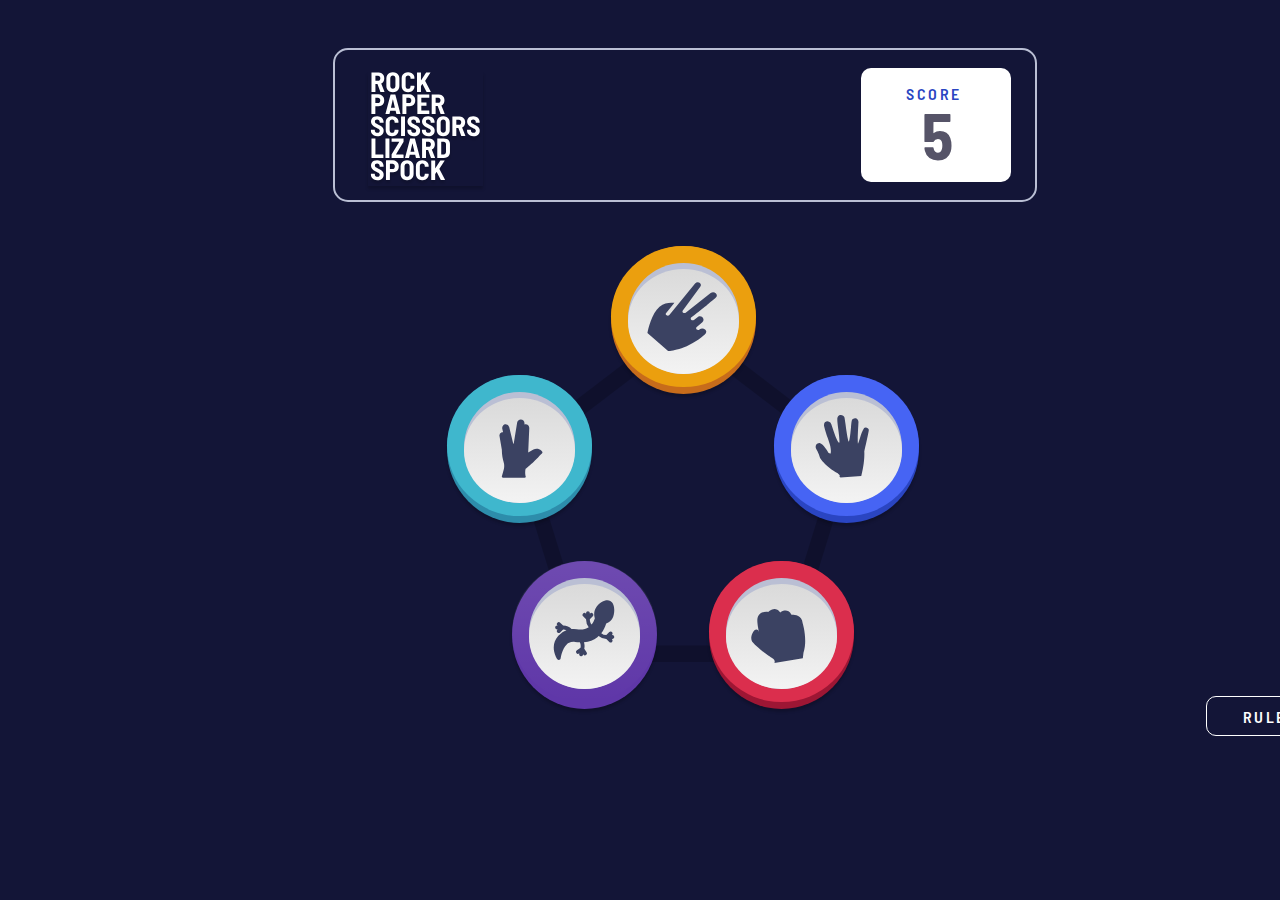
==== commit e6e90cd3: "RockPaper" ====
--- a/index.html
+++ b/index.html
@@ -1,237 +1,263 @@
 <!DOCTYPE html>
 <html lang="en" id="html">
-<head>
-    <meta charset="UTF-8">
-    <meta http-equiv="X-UA-Compatible" content="IE=edge">
-    <meta name="viewport" content="width=device-width, initial-scale=1.0">
+  <head>
+    <meta charset="UTF-8" />
+    <meta http-equiv="X-UA-Compatible" content="IE=edge" />
+    <meta name="viewport" content="width=device-width, initial-scale=1.0" />
     <meta
-    name="description"
-    content="This is a Rock Scissor Paper Spock Lizard app game that you will enjoy very much"
-  />
+      name="description"
+      content="This is a Rock Scissor Paper Spock Lizard app game that you will enjoy very much"
+    />
     <title>Rock Paper Scissors Spock Lizard</title>
-    <link rel="stylesheet" href="rockpssl.css" type="text/css">
-    <link rel="icon" href="images/favicon-32x32.png" type="x-icon">
-</head>
-<body>
+    <link rel="stylesheet" href="style.css" type="text/css" />
+    <link rel="icon" href="images/favicon-32x32.png" type="x-icon" />
+  </head>
+  <body>
     <div id="divLogo-container">
-        <div id="div-logoBonus">
-            <img src="images/logo-bonus.svg" alt="rock paper scissor lizard spock logo" id="logoBonus">
-        </div>
-        <div id="scorebox">
-            <div id="scorename">SCORE</div> 
-            <div id="scorepoint">5</div> 
-        </div>
+      <div id="div-logoBonus">
+        <img
+          src="images/logo-bonus.svg"
+          alt="rock paper scissor lizard spock logo"
+          id="logoBonus"
+        />
+      </div>
+      <div id="scorebox">
+        <div id="scorename">SCORE</div>
+        <div id="scorepoint">5</div>
+      </div>
     </div>
 
     <div id="cover"></div>
 
     <!-- input button  -->
     <div id="section2">
-        <div>
-            <img src="images/bg-pentagon.svg" alt="pentagon symbol" id="pentagon">
-        </div>
-
-        <div id="divScissorAppear">
-            <button id="scissorButton">
-                <div id="orangeCircle"></div>
-                <div id="yellowCircle"></div>
-                <div id="ashCircle"></div>
-                <div id="whiteCircle"></div>
-                <div id="scissor">
-                    <img src="images/icon-scissors.svg" alt="scissors symbol">
-                </div>
-            </button>
-        </div>
-
-        <div id="divPaperAppear">
-            <button id="paperButton">
-                <div id="deepBlueCircle"></div>
-                <div id="midBlueCircle"></div>
-                <div id="ashpaperCircle"></div>
-                <div id="whitepaperCircle"></div>
-                <div id="paper">
-                    <img src="images/icon-paper.svg" alt="paper symbol">
-                </div>
-            </button>
-        </div>
-
-        <div id="divRockAppear">
-            <button id="rockButton">
-                <div id="deepRedCircle"></div>
-                <div id="middleRedCircle"></div>
-                <div id="ashRockCircle"></div>
-                <div id="whiteRockCircle"></div>
-                <div id="Rock">
-                    <img src="images/icon-rock.svg" alt="rock symbol">
-                </div>
-            </button>
-        </div>
-
-        <div id="divLizardAppear">
-            <button id="lizardButton">
-                <div id="deepVoiletCircle"></div>
-                <div id="lightVioletCircle"></div>
-                <div id="ashLizardCircle"></div>
-                <div id="whiteLizardCircle"></div>
-                <div id="Lizard">
-                    <img src="images/icon-lizard.svg" alt="lizard symbol">
-                </div>
-            </button>
-        </div>
-
-        <div id="divSpockAppear">
-            <button id="spockButton">
-                <div id="deepSeaCircle"></div>
-                <div id="middleSeaCircle"></div>
-                <div id="ashSpockCircle"></div>
-                <div id="whiteSpockCircle"></div>
-                <div id="Spock">
-                    <img src="images/icon-spock.svg" alt="spock symbol">
-                </div>
-            </button>
-        </div> 
+      <div>
+        <img src="images/bg-pentagon.svg" alt="pentagon symbol" id="pentagon" />
+      </div>
+
+      <div id="divScissorAppear">
+        <button id="scissorButton">
+          <div id="orangeCircle"></div>
+          <div id="yellowCircle"></div>
+          <div id="ashCircle"></div>
+          <div id="whiteCircle"></div>
+          <div class="scissor">
+            <img
+              src="images/icon-scissors.svg"
+              alt="scissors symbol"
+              class="scissor"
+            />
+          </div>
+        </button>
+      </div>
+
+      <div id="divPaperAppear">
+        <button id="paperButton">
+          <div id="deepBlueCircle"></div>
+          <div id="midBlueCircle"></div>
+          <div id="ashpaperCircle"></div>
+          <div id="whitepaperCircle"></div>
+          <div class="paper">
+            <img src="images/icon-paper.svg" alt="paper symbol" class="paper" />
+          </div>
+        </button>
+      </div>
+
+      <div id="divRockAppear">
+        <button id="rockButton">
+          <div id="deepRedCircle"></div>
+          <div id="middleRedCircle"></div>
+          <div id="ashRockCircle"></div>
+          <div id="whiteRockCircle"></div>
+          <div class="Rock">
+            <img src="images/icon-rock.svg" alt="rock symbol" class="Rock" />
+          </div>
+        </button>
+      </div>
+
+      <div id="divLizardAppear">
+        <button id="lizardButton">
+          <div id="deepVoiletCircle"></div>
+          <div id="lightVioletCircle"></div>
+          <div id="ashLizardCircle"></div>
+          <div id="whiteLizardCircle"></div>
+          <div class="Lizard">
+            <img
+              src="images/icon-lizard.svg"
+              alt="lizard symbol"
+              class="Lizard"
+            />
+          </div>
+        </button>
+      </div>
+
+      <div id="divSpockAppear">
+        <button id="spockButton">
+          <div id="deepSeaCircle"></div>
+          <div id="middleSeaCircle"></div>
+          <div id="ashSpockCircle"></div>
+          <div id="whiteSpockCircle"></div>
+          <div class="Spock">
+            <img src="images/icon-spock.svg" alt="spock symbol" class="Spock" />
+          </div>
+        </button>
+      </div>
     </div>
 
     <!-- result of input button  -->
     <div id="outPutResult">
-        <div id="scissorappear" class="userClick">
-            <div id="orangeOtherCircle"></div>
-            <div id="yellowOtherCircle"></div>
-            <div id="ashOtherCircle"></div>
-            <div id="whiteOtherCircle"></div>
-            <div id="scissorOther">
-                <img src="images/icon-scissorsext.svg" alt="scissors symbol" id="scissorOtherImage">
-            </div> 
-        </div>
-        <div id="paperappear" class="userClick">
-            <div id="deepBlueOtherCircle"></div>
-            <div id="midBlueOtherCircle"></div>
-            <div id="ashpaperOtherCircle"></div>
-            <div id="whitepaperOtherCircle"></div>
-            <div id="paperOther">
-                <img src="images/icon-paper.svg" alt="paper symbol" id="paperOtherImage">
-            </div>
-        </div>
-        <div id="rockappear" class="userClick">
-            <div id="deepRedOtherCircle"></div>
-            <div id="middleRedOtherCircle"></div>
-            <div id="ashRockOtherCircle"></div>
-            <div id="whiteRockOtherCircle"></div>
-            <div id="RockOther">
-                <img src="images/icon-rock.svg" alt="rock symbol" id="rockOtherImages">
-            </div> 
-        </div>
-        <div id="lizardappear" class="userClick">
-            <div id="deepVoiletOtherCircle"></div>
-            <div id="lightVioletOtherCircle"></div>
-            <div id="ashLizardOtherCircle"></div>
-            <div id="whiteLizardOtherCircle"></div>
-            <div id="LizardOther">
-                <img src="images/icon-lizard.svg" alt="lizard symbol" id="lizardOtherImage">
-            </div> 
-        </div>
-        <div id="spockappear" class="userClick">
-            <div id="deepSeaOtherCircle"></div>
-            <div id="middleSeaOtherCircle"></div>
-            <div id="ashSpockOtherCircle"></div>
-            <div id="whiteSpockOtherCircle"></div>
-            <div id="SpockOther">
-                <img src="images/icon-spock.svg" alt="spock symbol" id="spockOtherImage">
-            </div> 
-        </div>
-    </div>
-
+      <div id="scissorappear" class="userClick">
+        <div id="orangeOtherCircle"></div>
+        <div id="yellowOtherCircle"></div>
+        <div id="ashOtherCircle"></div>
+        <div id="whiteOtherCircle"></div>
+        <div id="scissorOther">
+          <img
+            src="images/icon-scissorsext.svg"
+            alt="scissors symbol"
+            id="scissorOtherImage"
+          />
+        </div>
+      </div>
+      <div id="paperappear" class="userClick">
+        <div id="deepBlueOtherCircle"></div>
+        <div id="midBlueOtherCircle"></div>
+        <div id="ashpaperOtherCircle"></div>
+        <div id="whitepaperOtherCircle"></div>
+        <div id="paperOther">
+          <img
+            src="images/icon-paper.svg"
+            alt="paper symbol"
+            id="paperOtherImage"
+          />
+        </div>
+      </div>
+      <div id="rockappear" class="userClick">
+        <div id="deepRedOtherCircle"></div>
+        <div id="middleRedOtherCircle"></div>
+        <div id="ashRockOtherCircle"></div>
+        <div id="whiteRockOtherCircle"></div>
+        <div id="RockOther">
+          <img
+            src="images/icon-rock.svg"
+            alt="rock symbol"
+            id="rockOtherImages"
+          />
+        </div>
+      </div>
+      <div id="lizardappear" class="userClick">
+        <div id="deepVoiletOtherCircle"></div>
+        <div id="lightVioletOtherCircle"></div>
+        <div id="ashLizardOtherCircle"></div>
+        <div id="whiteLizardOtherCircle"></div>
+        <div id="LizardOther">
+          <img
+            src="images/icon-lizard.svg"
+            alt="lizard symbol"
+            id="lizardOtherImage"
+          />
+        </div>
+      </div>
+      <div id="spockappear" class="userClick">
+        <div id="deepSeaOtherCircle"></div>
+        <div id="middleSeaOtherCircle"></div>
+        <div id="ashSpockOtherCircle"></div>
+        <div id="whiteSpockOtherCircle"></div>
+        <div id="SpockOther">
+          <img
+            src="images/icon-spock.svg"
+            alt="spock symbol"
+            id="spockOtherImage"
+          />
+        </div>
+      </div>
+    </div>
 
     <div id="moDal"></div>
     <div id="div-rules-display">
-        <div id="div-rules-textAndCloseButton">
-            <h3 id="textrules">RULES</h3>
-            <img src="images/icon-close.svg" alt="the close button" id="closeButton">
-        </div>
-        <div id="image-rules-bonus-itself">
-            <img src="images/image-rules-bonus.svg" alt="the bonus rules">
-        </div>
-    </div>
-
+      <div id="div-rules-textAndCloseButton">
+        <h3 id="textrules">RULES</h3>
+        <img
+          src="images/icon-close.svg"
+          alt="the close button"
+          id="closeButton"
+        />
+      </div>
+      <div id="image-rules-bonus-itself">
+        <img src="images/image-rules-bonus.svg" alt="the bonus rules" />
+      </div>
+    </div>
 
     <div id="ipickAndTheSystemPickSection" name="pickAndPick">
-        <div id="divForyoupickedText">
-            <p id="youPickedText">YOU PICKED</p>
-            <div id="iPickedCircle"></div>
-        </div>
-        <div id="divFortheHousePickedText">
-            <P id="theHousePickedText">THE HOUSE PICKED</P>
-            <div id="theHousePickedCircle"></div>
-        </div>
-    </div>
-
-
-    <button id="div-rules-button">
-        RULES
-    </button>
-
+      <div id="divForyoupickedText">
+        <p id="youPickedText">YOU PICKED</p>
+        <div id="iPickedCircle"></div>
+      </div>
+      <div id="divFortheHousePickedText">
+        <p id="theHousePickedText">THE HOUSE PICKED</p>
+        <div id="theHousePickedCircle"></div>
+      </div>
+    </div>
+
+    <button id="div-rules-button">RULES</button>
 
     <!-- <div id="divForLoser" class="fadeout"> -->
     <div id="divForLoser">
-        <div id="youLose">YOU LOSE</div>
-        <div id="loseButtonLike">
-            <button class="playAgainL">PLAY AGAIN</button>
-        </div>
-    </div>
-
+      <div id="youLose">YOU LOSE</div>
+      <div id="loseButtonLike">
+        <button class="playAgainL playAgainBtn">PLAY AGAIN</button>
+      </div>
+    </div>
 
     <div id="divForWinner">
-        <div id="youWin">YOU WIN</div>
-        <div id="winButtonLike">
-            <button class="playAgainW">PLAY AGAIN</button> 
-        </div>
-    </div>
-
+      <div id="youWin">YOU WIN</div>
+      <div id="winButtonLike">
+        <button class="playAgainW playAgainBtn">PLAY AGAIN</button>
+      </div>
+    </div>
 
     <!-- three ovals -->
     <div id="divForOvals">
-        <div id="ovalOne"></div>
-        <div id="ovalTwo"></div>
-        <div id="ovalThree"></div>
-    </div>
-
+      <div id="ovalOne"></div>
+      <div id="ovalTwo"></div>
+      <div id="ovalThree"></div>
+    </div>
 
     <!-- You Lose and restart button -->
     <div id="greaterDivForRestartButtonandText">
-        <div id="divForRestartGame">
-            <div><p id="textIfYouLose">You lost the Game Play!!😢</p></div>
-            <div>
-                <button id="restartGame" onclick="window.location.reload()">Restart</button>
-            </div>
-        </div>
-    </div>
-
+      <div id="divForRestartGame">
+        <div><p id="textIfYouLose">You lost the Game Play!!😢</p></div>
+        <div>
+          <button id="restartGame" onclick="window.location.reload()">
+            Restart
+          </button>
+        </div>
+      </div>
+    </div>
 
     <!-- You won and Congratulations button -->
     <div id="greaterDivForCongratulationsButtonandText">
-        <div id="divForCongratGame">
-            <div><p id="textIfYouWin">You won the game!!</p></div>
-            <div>
-                <button id="CongratGAme" onclick="window.location.reload()">Restart</button>
-            </div>
-        </div>
-    </div>
-
+      <div id="divForCongratGame">
+        <div><p id="textIfYouWin">You won the game!!</p></div>
+        <div>
+          <button id="CongratGAme" onclick="window.location.reload()">
+            Restart
+          </button>
+        </div>
+      </div>
+    </div>
 
     <!-- Draw button -->
     <div id="greaterDivForDrawButtonandText">
-        <div id="divForDrawGame">
-            <div><p id="textIfYouDraw">Draw</p></div>
-            <div>
-                <button id="DrawGAme">Continue</button>
-            </div>
-        </div>
-    </div>
-
-    <script>
-        
-        
-    </script>
+      <div id="divForDrawGame">
+        <div><p id="textIfYouDraw">Draw</p></div>
+        <div>
+          <button id="DrawGAme" class="playAgainBtn">Continue</button>
+        </div>
+      </div>
+    </div>
+
+    <script></script>
     <script src="rockpssl.js"></script>
-</body>
-</html>+  </body>
+</html>
--- a/style.css
+++ b/style.css
@@ -0,0 +1,2139 @@
+/* @import url();
+@import url(); */
+@import url("https://fonts.googleapis.com/css2?family=Barlow+Semi+Condensed:wght@600&display=swap");
+
+@import url("https://fonts.googleapis.com/css2?family=Barlow+Semi+Condensed:wght@700&display=swap");
+
+body {
+  overflow-x: hidden;
+  margin: 0;
+  top: 0;
+  left: 0;
+  height: 768px;
+  position: absolute;
+  background: radial-gradient(
+    134.34% 134.34% at 50% 0%,
+    #1f3757 100%,
+    #131537 100%
+  );
+  /* background-color: #1F3757; */
+  background-color: #131537;
+}
+button {
+  cursor: pointer;
+}
+/* #div-logoBonus {
+    border: solid 2px #babfd4;
+    width: 700px;
+    height: 150px;
+    position: absolute;
+    left: 333px;
+    top: 48px;
+} */
+#logoBonus {
+  position: absolute;
+  margin-left: 32.92px;
+  margin-top: 22.18px;
+  box-shadow: 0px 3px 3px rgba(0, 0, 0, 0.196706);
+}
+#divLogo-container {
+  position: absolute;
+  border-radius: 15px;
+  border: solid 2px #babfd4;
+  width: 700px;
+  height: 150px;
+  left: 333px;
+  top: 48px;
+}
+#scorebox {
+  position: absolute;
+  background-color: #ffffff;
+  width: 150px;
+  height: 114px;
+  left: 526px;
+  top: 18px;
+  border-radius: 10px;
+}
+#scorename {
+  position: absolute;
+  height: 19px;
+  left: 30%;
+  top: calc(50% - 19px / 2 - 32px);
+  font-family: "Barlow Semi Condensed", sans-serif;
+  font-style: normal;
+  font-weight: 600;
+  font-size: 16px;
+  line-height: 19px;
+  letter-spacing: 2.5px;
+  color: #2a45c2;
+  height: 19px;
+  width: 53px;
+  border-radius: nullpx;
+}
+#scorepoint {
+  position: absolute;
+  height: 64px;
+  left: 2.73%;
+  right: 0.91%;
+  top: calc(50% - 64px / 2 + 9.5px);
+  font-family: "Barlow Semi Condensed", sans-serif;
+  font-style: normal;
+  font-weight: 700;
+  font-size: 64px;
+  line-height: 64px;
+  text-align: center;
+  color: #565468;
+}
+#pentagon {
+  box-sizing: border-box;
+  position: absolute;
+  width: 345px;
+  height: 345px;
+  left: 511px;
+  top: 318px;
+}
+
+/* design for scissors */
+#orangeCircle,
+#yellowCircle,
+#ashCircle,
+#whiteCircle {
+  border-radius: 50%;
+}
+#orangeCircle {
+  position: absolute;
+  width: 145px;
+  height: 148px;
+  left: 611px;
+  top: 246px;
+  background: #c76c1b;
+  box-shadow: 0px 3px 3px rgba(0, 0, 0, 0.196706);
+}
+#yellowCircle {
+  position: absolute;
+  width: 145px;
+  height: 141.44px;
+  left: 611px;
+  top: 246px;
+  background: #eb9f0e;
+}
+#ashCircle {
+  position: absolute;
+  width: 111.31px;
+  height: 110.82px;
+  left: 627.84px;
+  top: 262.77px;
+  background: #babfd4;
+}
+#whiteCircle {
+  position: absolute;
+  width: 111.31px;
+  height: 104.99px;
+  left: 627.84px;
+  top: 268.6px;
+  background: linear-gradient(0deg, #f3f3f3 0%, #dadada 98.34%);
+}
+.scissor {
+  position: absolute;
+  width: 70px;
+  height: 70px;
+  left: 323.35px;
+  top: 141.1px;
+}
+/* #scissor:hover {
+    position: absolute;
+    width: 39.52px;
+    height: 58.48px;
+    left: 690.21px;
+    top: 286.45px;
+    background: #3B4262;
+    transform: rotate(45deg);
+} */
+
+/* design for paper */
+#deepBlueCircle,
+#midBlueCircle,
+#ashpaperCircle,
+#whitepaperCircle {
+  border-radius: 50%;
+}
+#deepBlueCircle {
+  position: absolute;
+  width: 145px;
+  height: 148px;
+  left: 774px;
+  top: 375px;
+  background: #2a45c2;
+  box-shadow: 0px 3px 3px rgba(0, 0, 0, 0.196706);
+}
+#midBlueCircle {
+  position: absolute;
+  width: 145px;
+  height: 141.44px;
+  left: 774px;
+  top: 375px;
+  background: #4664f4;
+}
+#ashpaperCircle {
+  position: absolute;
+  width: 111.31px;
+  height: 110.82px;
+  left: 790.84px;
+  top: 391.77px;
+  background: #babfd4;
+}
+#whitepaperCircle {
+  position: absolute;
+  width: 111.31px;
+  height: 104.99px;
+  left: 790.84px;
+  top: 397.6px;
+  background: linear-gradient(0deg, #f3f3f3 0%, #dadada 98.34%);
+}
+.paper {
+  position: absolute;
+  width: 54px;
+  height: 63px;
+  left: 407.4px;
+  top: 207.74px;
+}
+
+/* design for rock */
+#deepRedCircle,
+#middleRedCircle,
+#ashRockCircle,
+#whiteRockCircle {
+  border-radius: 50%;
+}
+#deepRedCircle {
+  position: absolute;
+  width: 145px;
+  height: 148px;
+  left: 709px;
+  top: 561px;
+  background: #9d1634;
+  box-shadow: 0px 3px 3px rgba(0, 0, 0, 0.196706);
+}
+#middleRedCircle {
+  position: absolute;
+  width: 145px;
+  height: 141.44px;
+  left: 709px;
+  top: 561px;
+  background: #db2e4d;
+}
+#ashRockCircle {
+  position: absolute;
+  width: 111.31px;
+  height: 110.82px;
+  left: 725.84px;
+  top: 577.77px;
+  background: #babfd4;
+}
+#whiteRockCircle {
+  position: absolute;
+  width: 111.31px;
+  height: 104.99px;
+  left: 725.84px;
+  top: 583.6px;
+  background: linear-gradient(0deg, #f3f3f3 0%, #dadada 98.34%);
+}
+.Rock {
+  position: absolute;
+  width: 55px;
+  height: 55px;
+  left: 375.67px;
+  top: 304.39px;
+}
+
+/* design for lizard */
+#deepVoiletCircle,
+#lightVioletCircle,
+#ashLizardCircle,
+#whiteLizardCircle {
+  border-radius: 50%;
+}
+#deepVoiletCircle {
+  position: absolute;
+  width: 145px;
+  height: 148px;
+  left: 512px;
+  top: 561px;
+  background: #5f37a8;
+  box-shadow: 0px 3px 3px rgba(0, 0, 0, 0.196706);
+}
+#lightVioletCircle {
+  position: absolute;
+  width: 145px;
+  height: 141.44px;
+  left: 512px;
+  top: 561px;
+  background: linear-gradient(
+    180deg,
+    rgba(255, 255, 255, 0.0966455) 0%,
+    rgba(255, 255, 255, 0.0001) 100%
+  );
+}
+#ashLizardCircle {
+  position: absolute;
+  width: 111.31px;
+  height: 110.82px;
+  left: 528.84px;
+  top: 577.77px;
+  background: #babfd4;
+}
+#whiteLizardCircle {
+  position: absolute;
+  width: 111.31px;
+  height: 104.99px;
+  left: 528.84px;
+  top: 583.6px;
+  background: linear-gradient(0deg, #f3f3f3 0%, #dadada 98.34%);
+}
+.Lizard {
+  position: absolute;
+  width: 61.52px;
+  height: 59.78px;
+  left: 276.74px;
+  top: 300.2px;
+}
+
+/* design for spock */
+#deepSeaCircle,
+#middleSeaCircle,
+#ashSpockCircle,
+#whiteSpockCircle {
+  border-radius: 50%;
+}
+#deepSeaCircle {
+  position: absolute;
+  width: 145px;
+  height: 148px;
+  left: 447px;
+  top: 375px;
+  background: #2d8dab;
+  box-shadow: 0px 3px 3px rgba(0, 0, 0, 0.196706);
+}
+#middleSeaCircle {
+  position: absolute;
+  width: 145px;
+  height: 141.44px;
+  left: 447px;
+  top: 375px;
+  background: #3fb7cd;
+}
+#ashSpockCircle {
+  position: absolute;
+  width: 111.31px;
+  height: 110.82px;
+  left: 463.84px;
+  top: 391.77px;
+  background: #babfd4;
+}
+#whiteSpockCircle {
+  position: absolute;
+  width: 111.31px;
+  height: 104.99px;
+  left: 463.84px;
+  top: 397.6px;
+  background: linear-gradient(0deg, #f3f3f3 0%, #dadada 98.34%);
+}
+.Spock {
+  position: absolute;
+  width: 44px;
+  height: 59px;
+  left: 249.46px;
+  top: 209.47px;
+}
+
+/* rules display and opacity */
+#section2 {
+  display: block;
+}
+#div-rules-button {
+  position: absolute;
+  width: 128px;
+  height: 40px;
+  left: 1206px;
+  top: 696px;
+  border: solid 1px #ffffff;
+  border-radius: 10px;
+  font-family: "Barlow Semi Condensed", sans-serif;
+  font-style: normal;
+  font-weight: 600;
+  font-size: 16px;
+  line-height: 19px;
+  text-align: center;
+  letter-spacing: 2.5px;
+  background-color: #131537;
+  color: #ffffff;
+  cursor: pointer;
+  z-index: 100;
+}
+#div-rules-display {
+  background-color: #ffffff;
+  border-radius: 15px;
+  position: absolute;
+  top: 154px;
+  left: 517px;
+  display: none;
+  height: 420px;
+  z-index: 300;
+}
+#div-rules-textAndCloseButton {
+  display: flex;
+}
+#closeButton {
+  object-fit: contain;
+  position: absolute;
+  left: 87.25%;
+  right: 7.98%;
+  top: 5.24%;
+  bottom: 87.62%;
+  mix-blend-mode: normal;
+  opacity: 0.25;
+  cursor: pointer;
+}
+#textrules {
+  font-family: "Barlow Semi Condensed", sans-serif;
+  font-style: normal;
+  font-weight: 700;
+  font-size: 20px;
+  line-height: 32px; /* identical to box height */
+  color: #3b4262;
+  margin: 15px 0px 0px 25px;
+}
+#moDal {
+  display: none;
+  position: fixed;
+  z-index: 200;
+  left: 0;
+  top: 0;
+  width: 100%;
+  height: 100%;
+  overflow: auto;
+  background-color: rgba(0, 0, 0, 0.7);
+  mix-blend-mode: normal;
+}
+#chooseAgame {
+  display: none;
+}
+#ipickAndTheSystemPickSection {
+  display: none;
+}
+#divForyoupickedText,
+#divFortheHousePickedText {
+  display: flex;
+  flex-direction: column;
+}
+#divForyoupickedText {
+  position: absolute;
+  width: 224.63px;
+  height: 224.63px;
+  left: 350px;
+  top: 270px;
+}
+@keyframes ipick {
+  0% {
+    position: absolute;
+    width: 224.63px;
+    height: 224.63px;
+    left: 350px;
+    top: 270px;
+  }
+  25% {
+    position: absolute;
+    width: 224.63px;
+    height: 224.63px;
+    left: 350px;
+    top: 270px;
+  }
+  50% {
+    position: absolute;
+    width: 224.63px;
+    height: 224.63px;
+    left: 350px;
+    top: 270px;
+  }
+  75% {
+    position: absolute;
+    width: 224.63px;
+    height: 224.63px;
+    left: 350px;
+    top: 270px;
+  }
+  100% {
+    position: absolute;
+    width: 224.63px;
+    height: 224.63px;
+    left: 250px;
+    top: 270px;
+  }
+}
+#divFortheHousePickedText {
+  position: absolute;
+  width: 224.63px;
+  height: 224.63px;
+  left: 711px;
+  top: 270px;
+}
+@keyframes syspick {
+  0% {
+    position: absolute;
+    width: 224.63px;
+    height: 224.63px;
+    left: 711px;
+    top: 270px;
+  }
+  25% {
+    position: absolute;
+    width: 224.63px;
+    height: 224.63px;
+    left: 711px;
+    top: 270px;
+  }
+  50% {
+    position: absolute;
+    width: 224.63px;
+    height: 224.63px;
+    left: 711px;
+    top: 270px;
+  }
+  75% {
+    position: absolute;
+    width: 224.63px;
+    height: 224.63px;
+    left: 711px;
+    top: 270px;
+  }
+  100% {
+    position: absolute;
+    width: 224.63px;
+    height: 224.63px;
+    left: 860px;
+    top: 270px;
+  }
+}
+#youPickedText,
+#theHousePickedText {
+  text-align: center;
+  margin-left: 25px;
+  margin-right: -10px;
+  font-family: "Barlow Semi Condensed", sans-serif;
+  font-style: normal;
+  font-weight: 700;
+  font-size: 15px;
+  line-height: 32px; /* identical to box height */
+  letter-spacing: 3px;
+  color: #ffffff;
+  text-shadow: 0px 3px 3px rgba(0, 0, 0, 0.196706);
+}
+#iPickedCircle,
+#theHousePickedCircle {
+  border-radius: 50%;
+  background: rgba(0, 0, 0, 0.1);
+  width: 224.63px;
+  height: 224.63px;
+  position: absolute;
+  left: 30px;
+  top: 130px;
+}
+#cover {
+  background: #131537;
+  z-index: 1;
+  width: 20px;
+  height: 100px;
+  position: absolute;
+  left: 0;
+  top: 0;
+}
+#scissorappear,
+#paperappear,
+#rockappear,
+#lizardappear,
+#spockappear {
+  display: none;
+}
+
+/* design display after buttons are clicked */
+#orangeOtherCircle {
+  position: absolute;
+  width: 292.61px;
+  height: 300px;
+  left: 350px;
+  top: 385px;
+  background: #c76c1b;
+  box-shadow: 0px 3px 3px rgba(0, 0, 0, 0.196706);
+  border-radius: 50%;
+  z-index: 1;
+}
+#yellowOtherCircle {
+  position: absolute;
+  width: 292.61px;
+  height: 286.7px;
+  left: 349px;
+  top: 385px;
+  background: #eb9f0e;
+  border-radius: 50%;
+  z-index: 2;
+}
+#ashOtherCircle {
+  position: absolute;
+  width: 224.63px;
+  height: 224.63px;
+  left: 381.99px;
+  top: 418.99px;
+  background: #babfd4;
+  border-radius: 50%;
+  z-index: 3;
+}
+#whiteOtherCircle {
+  position: absolute;
+  width: 225px;
+  height: 213px;
+  left: 380.84px;
+  top: 430.6px;
+  background: linear-gradient(0deg, #f3f3f3 0%, #dadada 98.34%);
+  border-radius: 50%;
+  z-index: 4;
+}
+#scissorOther {
+  position: absolute;
+  width: 79.9px;
+  height: 118.23px;
+  left: 466.35px;
+  top: 496.1px;
+  z-index: 5;
+}
+/* #scissorOtherImage {
+    width: 79.9px;
+    height: 118.23px;
+} */
+
+#deepBlueOtherCircle {
+  position: absolute;
+  width: 292.61px;
+  height: 300px;
+  left: 350px;
+  top: 385px;
+  background: #2a45c2;
+  box-shadow: 0px 3px 3px rgba(0, 0, 0, 0.196706);
+  border-radius: 50%;
+  z-index: 1;
+}
+#midBlueOtherCircle {
+  position: absolute;
+  width: 292.61px;
+  height: 286.7px;
+  left: 349px;
+  top: 385px;
+  background: #4664f4;
+  border-radius: 50%;
+  z-index: 2;
+}
+#ashpaperOtherCircle {
+  position: absolute;
+  width: 224.63px;
+  height: 224.63px;
+  left: 381.99px;
+  top: 418.99px;
+  background: #babfd4;
+  border-radius: 50%;
+  z-index: 3;
+}
+#whitepaperOtherCircle {
+  position: absolute;
+  width: 225px;
+  height: 213px;
+  left: 380.84px;
+  top: 430.6px;
+  background: linear-gradient(0deg, #f3f3f3 0%, #dadada 98.34%);
+  border-radius: 50%;
+  z-index: 4;
+}
+#paperOther {
+  position: absolute;
+  width: 79.9px;
+  height: 118.23px;
+  left: 466.35px;
+  top: 496.1px;
+  z-index: 5;
+}
+/* #paperOtherImage {
+
+} */
+
+#deepRedOtherCircle {
+  position: absolute;
+  width: 292.61px;
+  height: 300px;
+  left: 350px;
+  top: 385px;
+  background: #9d1634;
+  box-shadow: 0px 3px 3px rgba(0, 0, 0, 0.196706);
+  border-radius: 50%;
+  z-index: 1;
+}
+#middleRedOtherCircle {
+  position: absolute;
+  width: 292.61px;
+  height: 286.7px;
+  left: 349px;
+  top: 385px;
+  background: #db2e4d;
+  border-radius: 50%;
+  z-index: 2;
+}
+#ashRockOtherCircle {
+  position: absolute;
+  width: 224.63px;
+  height: 224.63px;
+  left: 381.99px;
+  top: 418.99px;
+  background: #babfd4;
+  border-radius: 50%;
+  z-index: 3;
+}
+#whiteRockOtherCircle {
+  position: absolute;
+  width: 225px;
+  height: 213px;
+  left: 380.84px;
+  top: 430.6px;
+  background: linear-gradient(0deg, #f3f3f3 0%, #dadada 98.34%);
+  border-radius: 50%;
+  z-index: 4;
+}
+#RockOther {
+  position: absolute;
+  width: 79.9px;
+  height: 118.23px;
+  left: 466.35px;
+  top: 496.1px;
+  z-index: 5;
+}
+/* #rockOtherImages {
+
+} */
+
+#deepVoiletOtherCircle {
+  position: absolute;
+  width: 292.61px;
+  height: 300px;
+  left: 350px;
+  top: 385px;
+  background: #5f37a8;
+  box-shadow: 0px 3px 3px rgba(0, 0, 0, 0.196706);
+  border-radius: 50%;
+  z-index: 1;
+}
+#lightVioletOtherCircle {
+  position: absolute;
+  width: 292.61px;
+  height: 286.7px;
+  left: 349px;
+  top: 385px;
+  background: linear-gradient(
+    180deg,
+    rgba(255, 255, 255, 0.0966455) 0%,
+    rgba(255, 255, 255, 0.0001) 100%
+  );
+  border-radius: 50%;
+  z-index: 2;
+}
+#ashLizardOtherCircle {
+  position: absolute;
+  width: 224.63px;
+  height: 224.63px;
+  left: 381.99px;
+  top: 418.99px;
+  background: #babfd4;
+  border-radius: 50%;
+  z-index: 3;
+}
+#whiteLizardOtherCircle {
+  position: absolute;
+  width: 225px;
+  height: 213px;
+  left: 380.84px;
+  top: 430.6px;
+  background: linear-gradient(0deg, #f3f3f3 0%, #dadada 98.34%);
+  border-radius: 50%;
+  z-index: 4;
+}
+#LizardOther {
+  position: absolute;
+  width: 79.9px;
+  height: 118.23px;
+  left: 466.35px;
+  top: 496.1px;
+  z-index: 5;
+}
+/* #lizardOtherImage {
+
+} */
+
+#deepSeaOtherCircle {
+  position: absolute;
+  width: 292.61px;
+  height: 300px;
+  left: 350px;
+  top: 385px;
+  background: #2d8dab;
+  box-shadow: 0px 3px 3px rgba(0, 0, 0, 0.196706);
+  border-radius: 50%;
+  z-index: 1;
+}
+#middleSeaOtherCircle {
+  position: absolute;
+  width: 292.61px;
+  height: 286.7px;
+  left: 349px;
+  top: 385px;
+  background: #3fb7cd;
+  border-radius: 50%;
+  z-index: 2;
+}
+#ashSpockOtherCircle {
+  position: absolute;
+  width: 224.63px;
+  height: 224.63px;
+  left: 381.99px;
+  top: 418.99px;
+  background: #babfd4;
+  border-radius: 50%;
+  z-index: 3;
+}
+#whiteSpockOtherCircle {
+  position: absolute;
+  width: 225px;
+  height: 213px;
+  left: 380.84px;
+  top: 430.6px;
+  background: linear-gradient(0deg, #f3f3f3 0%, #dadada 98.34%);
+  border-radius: 50%;
+  z-index: 4;
+}
+#SpockOther {
+  position: absolute;
+  width: 79.9px;
+  height: 118.23px;
+  left: 466.35px;
+  top: 496.1px;
+  z-index: 5;
+}
+/* #spockOtherImage {
+
+} */
+#divForLoser,
+#divForWinner {
+  display: none;
+  width: 220px;
+  height: 131px;
+  position: absolute;
+  left: 573px;
+  top: 530px;
+  z-index: 190;
+}
+#youLose,
+#youWin {
+  position: absolute;
+  height: 67px;
+  left: 0.45%;
+  right: 0.45%;
+  top: -80px;
+  font-family: "Barlow Semi Condensed", sans-serif;
+  font-style: normal;
+  font-weight: 700;
+  font-size: 40px;
+  line-height: 67px;
+  text-align: center;
+  color: #ffffff;
+  text-shadow: 0px 3px 3px rgba(0, 0, 0, 0.196706);
+}
+#loseButtonLike,
+#winButtonLike {
+  background: linear-gradient(0deg, #f3f3f3 0%, #ffffff 100%);
+  box-shadow: 0px 3px 3px rgba(0, 0, 0, 0.196706);
+  border-radius: 8px;
+  border: none;
+  width: 220px;
+  height: 48px;
+  display: table;
+}
+.playAgainL,
+.playAgainW {
+  display: table-cell;
+  text-align: center;
+  vertical-align: middle;
+  width: 220px;
+  height: 48px;
+  border-radius: 8px;
+  border: none;
+  font-family: "Barlow Semi Condensed", sans-serif;
+  font-style: normal;
+  font-weight: 600;
+  font-size: 16px;
+  line-height: 19px;
+  letter-spacing: 2.5px;
+  color: #3b4262;
+  cursor: pointer;
+  z-index: 201;
+}
+#divForOvals {
+  display: none;
+  width: 730px;
+  height: 718px;
+  position: absolute;
+  left: 660px;
+  top: 174.35px;
+  mix-blend-mode: normal;
+  opacity: 0.5;
+  z-index: 1;
+}
+#ovalOne {
+  position: absolute;
+  width: 730px;
+  height: 718px;
+  left: 0;
+  top: 0;
+  background: #ffffff;
+  mix-blend-mode: normal;
+  opacity: 0.05;
+  border-radius: 50%;
+}
+#ovalTwo {
+  position: absolute;
+  width: 564px;
+  height: 554px;
+  left: 80px;
+  top: 83px;
+  background: #ffffff;
+  mix-blend-mode: normal;
+  opacity: 0.05;
+  border-radius: 50%;
+}
+#ovalThree {
+  position: absolute;
+  width: 424px;
+  height: 416px;
+  left: 145px;
+  top: 150px;
+  background: #ffffff;
+  mix-blend-mode: normal;
+  opacity: 0.05;
+  border-radius: 50%;
+}
+#greaterDivForRestartButtonandText,
+#greaterDivForCongratulationsButtonandText,
+#greaterDivForDrawButtonandText {
+  display: none;
+}
+#divForRestartGame,
+#divForCongratGame,
+#divForDrawGame {
+  display: flex;
+  flex-direction: column;
+  justify-content: space-around;
+  align-items: center;
+  width: 70vw;
+  position: absolute;
+  left: 200px;
+  top: 300px;
+}
+#divForDrawGame {
+  top: 370px;
+  left: 195px;
+}
+#textIfYouLose,
+#textIfYouWin,
+#textIfYouDraw {
+  font-size: 50px;
+  color: #ffffff;
+}
+#restartGame,
+#CongratGAme,
+#DrawGAme {
+  width: 220px;
+  height: 50px;
+  border-radius: 8px;
+  border: none;
+  font-size: 35px;
+  color: #1f3757;
+}
+/* some animations for appearances 😉*/
+
+@keyframes drawGamePlay {
+  0% {
+    opacity: 0;
+  }
+  25% {
+    opacity: 0;
+  }
+  50% {
+    opacity: 0;
+  }
+  75% {
+    opacity: 0;
+  }
+  100% {
+    opacity: 1;
+  }
+}
+
+#divForyoupickedText,
+#divFortheHousePickedText {
+  animation-name: animi;
+  animation-duration: 0.2s;
+  animation-delay: 0s;
+}
+@keyframes animi {
+  0% {
+    opacity: 0;
+  }
+  100% {
+    opacity: 1;
+  }
+}
+
+/* #divFortheHousePickedText {
+    animation-name: animz;
+    animation-duration: 2s;
+    animation-delay: 0s;
+}
+@keyframes animz {
+    0% {opacity: 0;}
+    25% {opacity: 0;}
+    50% {opacity: 0;}
+    75% {opacity: 0;}
+    100% {opacity: 1;}
+} */
+
+#scissorappear,
+#paperappear,
+#rockappear,
+#lizardappear,
+#spockappear {
+  animation-name: anima;
+  animation-duration: 2s;
+  animation-delay: 0s;
+}
+@keyframes anima {
+  0% {
+    opacity: 0;
+  }
+  25% {
+    opacity: 0;
+  }
+  50% {
+    opacity: 0;
+  }
+  75% {
+    opacity: 0;
+  }
+  100% {
+    opacity: 1;
+  }
+}
+
+#divForLoser,
+#divForWinner {
+  animation-name: animy;
+  animation-duration: 4s;
+  animation-delay: 0s;
+}
+@keyframes animy {
+  0% {
+    opacity: 0;
+  }
+  25% {
+    opacity: 0;
+  }
+  50% {
+    opacity: 0;
+  }
+  75% {
+    opacity: 0;
+  }
+  100% {
+    opacity: 1;
+  }
+}
+
+#divForOvals {
+  animation-name: ovals;
+  animation-duration: 4s;
+  animation-delay: 0s;
+  /* animation-iteration-count: infinite;  */
+}
+@keyframes ovals {
+  0% {
+    opacity: 0;
+  }
+  25% {
+    opacity: 0;
+  }
+  50% {
+    opacity: 0;
+  }
+  75% {
+    opacity: 0;
+  }
+  100% {
+    opacity: 1;
+  }
+}
+
+@keyframes scissor {
+  0% {
+    position: absolute;
+    width: 224.63px;
+    height: 224.63px;
+    left: 0px;
+    top: 0px;
+  }
+  25% {
+    position: absolute;
+    width: 224.63px;
+    height: 224.63px;
+    left: 0px;
+    top: 0px;
+  }
+  50% {
+    position: absolute;
+    width: 224.63px;
+    height: 224.63px;
+    left: 0px;
+    top: 0px;
+  }
+  75% {
+    position: absolute;
+    width: 224.63px;
+    height: 224.63px;
+    left: 0px;
+    top: 0px;
+  }
+  100% {
+    position: absolute;
+    width: 224.63px;
+    height: 224.63px;
+    left: -150px;
+    top: 0px;
+  }
+}
+
+@keyframes sysscissorchoice {
+  0% {
+    position: absolute;
+    width: 224.63px;
+    height: 224.63px;
+    left: 340px;
+    /* top: 0px;  */
+    opacity: 0;
+  }
+  25% {
+    position: absolute;
+    width: 224.63px;
+    height: 224.63px;
+    left: 340px;
+    /* top: 0px;  */
+    opacity: 0;
+  }
+  50% {
+    position: absolute;
+    width: 224.63px;
+    height: 224.63px;
+    left: 340px;
+    /* top: 0px;  */
+  }
+  75% {
+    position: absolute;
+    width: 224.63px;
+    height: 224.63px;
+    left: 340px;
+    /* top: 0px;  */
+  }
+  100% {
+    position: absolute;
+    width: 224.63px;
+    height: 224.63px;
+    left: 500px;
+    /* top: 0px; */
+  }
+}
+/* #iPickedCircle, #theHousePickedCircle {
+    animation-name: appearCircle;
+    animation-duration: 0.2s;
+    animation-delay: 0s; 
+}
+@keyframes appearCircle {
+    0% {opacity: 0;}
+    100% {opacity: 1;}
+} */
+
+/* Media Query for mobile phone */
+@media (max-width: 375px) {
+  body {
+    position: absolute;
+    width: 375px;
+    height: 750px;
+    left: 0px;
+    top: 0px;
+    overflow-x: hidden;
+  }
+  #cover {
+    width: 30px;
+    height: 200px;
+  }
+  #divLogo-container {
+    position: absolute;
+    border-radius: 15px;
+    border: solid 2px #babfd4;
+    width: 311px;
+    height: 96px;
+    left: 31px;
+    top: 32px;
+    z-index: 100;
+  }
+  #logoBonus {
+    position: absolute;
+    width: 49px;
+    height: 48px;
+    left: -15px;
+    top: 0px;
+  }
+  #scorebox {
+    position: absolute;
+    width: 80px;
+    height: 72px;
+    left: 220px;
+    top: 10px;
+  }
+  #scorename {
+    position: absolute;
+    height: 12px;
+    left: 14px;
+    top: calc(50% - 12px / 2 - 20px);
+    font-family: "Barlow Semi Condensed", sans-serif;
+    font-style: normal;
+    font-weight: 600;
+    font-size: 10px;
+    line-height: 12px;
+    text-align: center;
+    letter-spacing: 1.5625px;
+    color: #2a45c2;
+  }
+  #scorepoint {
+    position: absolute;
+    height: 40px;
+    left: 2.86%;
+    right: 2.86%;
+    top: calc(50% - 40px / 2 + 6px);
+    font-family: "Barlow Semi Condensed", sans-serif;
+    font-style: normal;
+    font-weight: 700;
+    font-size: 40px;
+    line-height: 40px;
+    text-align: center;
+    color: #565468;
+  }
+  #section2 {
+    display: block; /*later change it ==================================================================*/
+  }
+  #pentagon {
+    box-sizing: border-box;
+    position: absolute;
+    width: 227px;
+    height: 227px;
+    left: 60px;
+    top: 250px;
+    mix-blend-mode: normal;
+    opacity: 1;
+  }
+
+  #divPaperAppear,
+  #divScissorAppear,
+  #divSpockAppear,
+  #divRockAppear,
+  #divLizardAppear {
+    width: 0px;
+    border: solid 1px #000000;
+  }
+
+  /* scissor button */
+  #orangeCircle,
+  #yellowCircle,
+  #ashCircle,
+  #whiteCircle {
+    border-radius: 50%;
+  }
+  #orangeCircle {
+    position: absolute;
+    width: 96px;
+    height: 97px;
+    left: 130px;
+    top: 223px;
+    background: #c76c1b;
+    box-shadow: 0px 3px 3px rgba(0, 0, 0, 0.196706);
+  }
+  #yellowCircle {
+    position: absolute;
+    width: 96px;
+    height: 92.7px;
+    left: 130px;
+    top: 223px;
+    background: #eb9f0e;
+  }
+  #ashCircle {
+    position: absolute;
+    width: 73.7px;
+    height: 72.63px;
+    left: 141.15px;
+    top: 233.99px;
+    background: #babfd4;
+  }
+  #whiteCircle {
+    position: absolute;
+    width: 73.7px;
+    height: 68.81px;
+    left: 141.15px;
+    top: 237.81px;
+    background: linear-gradient(0deg, #f3f3f3 0%, #dadada 98.34%);
+  }
+  .scissor {
+    position: absolute;
+    width: 27px;
+    height: 36px;
+    left: 82.73px;
+    top: 125.28px;
+  }
+
+  /* hand button */
+  #deepBlueCircle,
+  #midBlueCircle,
+  #ashpaperCircle,
+  #whitepaperCircle {
+    border-radius: 50%;
+  }
+  #deepBlueCircle {
+    position: absolute;
+    width: 96px;
+    height: 97px;
+    left: 237px;
+    top: 308px;
+    background: #2a45c2;
+    box-shadow: 0px 3px 3px rgba(0, 0, 0, 0.196706);
+  }
+  #midBlueCircle {
+    position: absolute;
+    width: 96px;
+    height: 92.7px;
+    left: 237px;
+    top: 308px;
+    background: #4664f4;
+  }
+  #ashpaperCircle {
+    position: absolute;
+    width: 73.7px;
+    height: 72.63px;
+    left: 248.15px;
+    top: 318.99px;
+    background: #babfd4;
+  }
+  #whitepaperCircle {
+    position: absolute;
+    width: 73.7px;
+    height: 68.81px;
+    left: 248.15px;
+    top: 322.81px;
+    background: linear-gradient(0deg, #f3f3f3 0%, #dadada 98.34%);
+  }
+  .paper {
+    position: absolute;
+    width: 27px;
+    height: 36px;
+    left: 135.06px;
+    top: 170.67px;
+  }
+
+  /* rock button */
+  #deepRedCircle,
+  #middleRedCircle,
+  #ashRockCircle,
+  #whiteRockCircle {
+    border-radius: 50%;
+  }
+  #deepRedCircle {
+    position: absolute;
+    width: 96px;
+    height: 97px;
+    left: 204px;
+    top: 431px;
+    background: #9d1634;
+    box-shadow: 0px 3px 3px rgba(0, 0, 0, 0.196706);
+  }
+  #middleRedCircle {
+    position: absolute;
+    width: 96px;
+    height: 92.7px;
+    left: 204px;
+    top: 431px;
+    background: #db2e4d;
+  }
+  #ashRockCircle {
+    position: absolute;
+    width: 73.7px;
+    height: 72.63px;
+    left: 215.15px;
+    top: 441.99px;
+    background: #babfd4;
+  }
+  #whiteRockCircle {
+    position: absolute;
+    width: 73.7px;
+    height: 68.81px;
+    left: 215.15px;
+    top: 445.81px;
+    background: linear-gradient(0deg, #f3f3f3 0%, #dadada 98.34%);
+  }
+  .Rock {
+    position: absolute;
+    width: 27px;
+    height: 36px;
+    left: 118.58px;
+    top: 230.06px;
+  }
+
+  /* lizard button */
+  #deepVoiletCircle,
+  #lightVioletCircle,
+  #ashLizardCircle,
+  #whiteLizardCircle {
+    border-radius: 50%;
+  }
+  #deepVoiletCircle {
+    position: absolute;
+    width: 96px;
+    height: 97px;
+    left: 55px;
+    top: 431px;
+    background: #5f37a8;
+    box-shadow: 0px 3px 3px rgba(0, 0, 0, 0.196706);
+  }
+  #lightVioletCircle {
+    position: absolute;
+    width: 96px;
+    height: 92.7px;
+    left: 55px;
+    top: 431px;
+    background: #834ee3;
+  }
+  #ashLizardCircle {
+    position: absolute;
+    width: 73.7px;
+    height: 72.63px;
+    left: 66.15px;
+    top: 441.99px;
+    background: #babfd4;
+  }
+  #whiteLizardCircle {
+    position: absolute;
+    width: 73.7px;
+    height: 68.81px;
+    left: 66.15px;
+    top: 445.81px;
+    background: linear-gradient(0deg, #f3f3f3 0%, #dadada 98.34%);
+  }
+  .Lizard {
+    position: absolute;
+    width: 35px;
+    height: 36px;
+    left: 42.64px;
+    top: 229.63px;
+  }
+
+  /* spock button */
+  #deepSeaCircle,
+  #middleSeaCircle,
+  #ashSpockCircle,
+  #whiteSpockCircle {
+    border-radius: 50%;
+  }
+  #deepSeaCircle {
+    position: absolute;
+    width: 96px;
+    height: 97px;
+    left: 16px;
+    top: 308px;
+    background: #2d8dab;
+    box-shadow: 0px 3px 3px rgba(0, 0, 0, 0.196706);
+  }
+  #middleSeaCircle {
+    position: absolute;
+    width: 96px;
+    height: 92.7px;
+    left: 16px;
+    top: 308px;
+    background: #3fb7cd;
+  }
+  #ashSpockCircle {
+    position: absolute;
+    width: 73.7px;
+    height: 72.63px;
+    left: 27.15px;
+    top: 318.99px;
+    background: #babfd4;
+  }
+  #whiteSpockCircle {
+    position: absolute;
+    width: 73.7px;
+    height: 68.81px;
+    left: 27.15px;
+    top: 322.81px;
+    background: linear-gradient(0deg, #f3f3f3 0%, #dadada 98.34%);
+  }
+  .Spock {
+    position: absolute;
+    width: 27px;
+    height: 36px;
+    left: 25.39px;
+    top: 168.15px;
+  }
+
+  /* rules button */
+  #div-rules-button {
+    position: absolute;
+    width: 128px;
+    height: 40px;
+    left: 124px;
+    top: 654px;
+    cursor: pointer;
+    letter-spacing: 2.5px;
+    font-family: "Barlow Semi Condensed", sans-serif;
+    font-style: normal;
+    font-weight: 600;
+    font-size: 16px;
+    line-height: 19px;
+    text-align: center;
+    letter-spacing: 2.5px;
+    color: #ffffff;
+  }
+  #div-rules-display {
+    background-color: #ffffff;
+    border-radius: 15px;
+    position: absolute;
+    display: none;
+    height: 420px;
+    z-index: 300;
+    width: 375px;
+    height: 750px;
+    left: 0px;
+    top: 0px;
+  }
+  #textrules {
+    position: absolute;
+    width: 85px;
+    height: 32px;
+    left: 105px;
+    top: 95px;
+    font-family: "Barlow Semi Condensed", sans-serif;
+    font-style: normal;
+    font-weight: 700;
+    font-size: 32px;
+    line-height: 32px;
+    color: #3b4262;
+  }
+  #image-rules-bonus-itself {
+    position: absolute;
+    width: 311px;
+    height: 305px;
+    left: 20px;
+    top: 223px;
+  }
+  #closeButton {
+    position: absolute;
+    width: 19.09px;
+    height: 19.09px;
+    left: 178px;
+    top: 665px;
+    mix-blend-mode: normal;
+    opacity: 0.25;
+    cursor: pointer;
+  }
+
+  /* display image after button click */
+
+  /* you pick text and empty circle */
+  #ipickAndTheSystemPickSection {
+    display: block;
+    max-width: 200px;
+    width: 190px;
+  }
+  #youPickedText {
+    position: absolute;
+    width: 150px;
+    height: 32px;
+    left: -200px;
+    top: 370px;
+    font-family: "Barlow Semi Condensed", sans-serif;
+    font-style: normal;
+    font-weight: 700;
+    font-size: 10px;
+    line-height: 32px;
+    text-align: center;
+    letter-spacing: 1.875px;
+    color: #ffffff;
+    text-shadow: 0px 3px 3px rgba(0, 0, 0, 0.196706);
+  }
+  #iPickedCircle {
+    position: absolute;
+    left: -150px;
+    top: 250px;
+    bottom: 37%;
+    width: 110px;
+    height: 110px;
+  }
+  #divForyoupickedText {
+    position: absolute;
+    width: 50px;
+    height: 182px;
+    left: 0px;
+    top: 0px;
+  }
+  #theHousePickedText {
+    position: absolute;
+    width: 190px;
+    height: 32px;
+    left: -690px;
+    top: 370px;
+    font-family: "Barlow Semi Condensed", sans-serif;
+    font-style: normal;
+    font-weight: 700;
+    font-size: 10px;
+    line-height: 32px;
+    text-align: center;
+    letter-spacing: 1.875px;
+    color: #ffffff;
+    text-shadow: 0px 3px 3px rgba(0, 0, 0, 0.196706);
+  }
+  #theHousePickedCircle {
+    position: absolute;
+    left: -630px;
+    top: 250px;
+    bottom: 37%;
+    width: 110px;
+    height: 110px;
+  }
+  #divFortheHousePickedText {
+    position: absolute;
+    width: 50px;
+    height: 182px;
+    left: 200px;
+    top: 0px;
+  }
+
+  #scissorappear,
+  #paperappear,
+  #rockappear,
+  #lizardappear,
+  #spockappear {
+    display: none;
+  }
+
+  /*scissordisplay*/
+  #orangeOtherCircle {
+    position: absolute;
+    width: 130px;
+    height: 133px;
+    left: 28px;
+    top: 238px;
+    background: #c76c1b;
+    box-shadow: 0px 3px 3px rgba(0, 0, 0, 0.196706);
+    border-radius: 50%;
+    z-index: 1;
+  }
+  #yellowOtherCircle {
+    position: absolute;
+    width: 130px;
+    height: 127.1px;
+    left: 28px;
+    top: 238px;
+    background: #eb9f0e;
+    border-radius: 50%;
+    z-index: 2;
+  }
+  #ashOtherCircle {
+    position: absolute;
+    width: 99.8px;
+    height: 99.59px;
+    left: 42px;
+    top: 252px;
+    background: #babfd4;
+    border-radius: 50%;
+    z-index: 3;
+  }
+  #whiteOtherCircle {
+    position: absolute;
+    width: 99.8px;
+    height: 94.34px;
+    left: 42px;
+    top: 257px;
+    background: linear-gradient(0deg, #f3f3f3 0%, #dadada 98.34%);
+    border-radius: 50%;
+    z-index: 4;
+  }
+  #scissorOther {
+    position: absolute;
+    width: 63px;
+    height: 63px;
+    left: 63.48px;
+    top: 275px;
+    z-index: 5;
+  }
+
+  /* paperdisplay */
+  #deepBlueOtherCircle {
+    position: absolute;
+    width: 130px;
+    height: 133px;
+    left: 28px;
+    top: 238px;
+    background: #2a45c2;
+    box-shadow: 0px 3px 3px rgba(0, 0, 0, 0.196706);
+    border-radius: 50%;
+    z-index: 1;
+  }
+  #midBlueOtherCircle {
+    position: absolute;
+    width: 130px;
+    height: 127.1px;
+    left: 28px;
+    top: 238px;
+    background: #4664f4;
+    border-radius: 50%;
+    z-index: 2;
+  }
+  #ashpaperOtherCircle {
+    position: absolute;
+    width: 99.8px;
+    height: 99.59px;
+    left: 42px;
+    top: 252px;
+    background: #babfd4;
+    border-radius: 50%;
+    z-index: 3;
+  }
+  #whitepaperOtherCircle {
+    position: absolute;
+    width: 99.8px;
+    height: 94.34px;
+    left: 42px;
+    top: 257px;
+    background: linear-gradient(0deg, #f3f3f3 0%, #dadada 98.34%);
+    border-radius: 50%;
+    z-index: 4;
+  }
+  #paperOther {
+    position: absolute;
+    width: 63px;
+    height: 63px;
+    left: 63.48px;
+    top: 275px;
+    z-index: 5;
+  }
+
+  /* rockdisplay */
+  #deepRedOtherCircle {
+    position: absolute;
+    width: 130px;
+    height: 133px;
+    left: 28px;
+    top: 238px;
+    background: #9d1634;
+    box-shadow: 0px 3px 3px rgba(0, 0, 0, 0.196706);
+    border-radius: 50%;
+    z-index: 1;
+  }
+  #middleRedOtherCircle {
+    position: absolute;
+    width: 130px;
+    height: 127.1px;
+    left: 28px;
+    top: 238px;
+    background: #db2e4d;
+    border-radius: 50%;
+    z-index: 2;
+  }
+  #ashRockOtherCircle {
+    position: absolute;
+    width: 99.8px;
+    height: 99.59px;
+    left: 42px;
+    top: 252px;
+    background: #babfd4;
+    border-radius: 50%;
+    z-index: 3;
+  }
+  #whiteRockOtherCircle {
+    position: absolute;
+    width: 99.8px;
+    height: 94.34px;
+    left: 42px;
+    top: 257px;
+    background: linear-gradient(0deg, #f3f3f3 0%, #dadada 98.34%);
+    border-radius: 50%;
+    z-index: 4;
+  }
+  #RockOther {
+    position: absolute;
+    width: 63px;
+    height: 63px;
+    left: 63.48px;
+    top: 275px;
+    z-index: 5;
+  }
+
+  /* lizarddisplay */
+  #deepVoiletOtherCircle {
+    position: absolute;
+    width: 130px;
+    height: 133px;
+    left: 28px;
+    top: 238px;
+    background: #5f37a8;
+    box-shadow: 0px 3px 3px rgba(0, 0, 0, 0.196706);
+    border-radius: 50%;
+    z-index: 1;
+  }
+  #lightVioletOtherCircle {
+    position: absolute;
+    width: 130px;
+    height: 127.1px;
+    left: 28px;
+    top: 238px;
+    background: linear-gradient(
+      180deg,
+      rgba(255, 255, 255, 0.0966455) 0%,
+      rgba(255, 255, 255, 0.0001) 100%
+    );
+    border-radius: 50%;
+    z-index: 2;
+  }
+  #ashLizardOtherCircle {
+    position: absolute;
+    width: 99.8px;
+    height: 99.59px;
+    left: 42px;
+    top: 252px;
+    background: #babfd4;
+    border-radius: 50%;
+    z-index: 3;
+  }
+  #whiteLizardOtherCircle {
+    position: absolute;
+    width: 99.8px;
+    height: 94.34px;
+    left: 42px;
+    top: 257px;
+    background: linear-gradient(0deg, #f3f3f3 0%, #dadada 98.34%);
+    border-radius: 50%;
+    z-index: 4;
+  }
+  #LizardOther {
+    position: absolute;
+    width: 63px;
+    height: 63px;
+    left: 63.48px;
+    top: 275px;
+    z-index: 5;
+  }
+
+  /* spockdisplay */
+  #deepSeaOtherCircle {
+    position: absolute;
+    width: 130px;
+    height: 133px;
+    left: 28px;
+    top: 238px;
+    background: #2d8dab;
+    box-shadow: 0px 3px 3px rgba(0, 0, 0, 0.196706);
+    border-radius: 50%;
+    z-index: 1;
+  }
+  #middleSeaOtherCircle {
+    position: absolute;
+    width: 130px;
+    height: 127.1px;
+    left: 28px;
+    top: 238px;
+    background: #3fb7cd;
+    border-radius: 50%;
+    z-index: 2;
+  }
+  #ashSpockOtherCircle {
+    position: absolute;
+    width: 99.8px;
+    height: 99.59px;
+    left: 42px;
+    top: 252px;
+    background: #babfd4;
+    border-radius: 50%;
+    z-index: 3;
+  }
+  #whiteSpockOtherCircle {
+    position: absolute;
+    width: 99.8px;
+    height: 94.34px;
+    left: 42px;
+    top: 257px;
+    background: linear-gradient(0deg, #f3f3f3 0%, #dadada 98.34%);
+    border-radius: 50%;
+    z-index: 4;
+  }
+  #SpockOther {
+    position: absolute;
+    width: 63px;
+    height: 63px;
+    left: 70.48px;
+    top: 275px;
+    z-index: 5;
+  }
+
+  /* stop all animations */
+  @keyframes ipick {
+    0% {
+      position: absolute;
+    }
+    100% {
+      position: absolute;
+    }
+  }
+
+  @keyframes syspick {
+    0% {
+      position: absolute;
+    }
+    100% {
+      position: absolute;
+    }
+  }
+
+  @keyframes drawGamePlay {
+    0% {
+      opacity: 0;
+    }
+    25% {
+      opacity: 0;
+    }
+    50% {
+      opacity: 0;
+    }
+    75% {
+      opacity: 0;
+    }
+    100% {
+      opacity: 1;
+    }
+  }
+
+  @keyframes animi {
+    0% {
+      opacity: 0;
+    }
+    100% {
+      opacity: 1;
+    }
+  }
+
+  #scissorappear,
+  #paperappear,
+  #rockappear,
+  #lizardappear,
+  #spockappear {
+    animation-name: anima;
+    animation-duration: 0s;
+    animation-delay: 0s;
+  }
+  @keyframes anima {
+    0% {
+      opacity: 0;
+    }
+    25% {
+      opacity: 0;
+    }
+    50% {
+      opacity: 0;
+    }
+    75% {
+      opacity: 0;
+    }
+    100% {
+      opacity: 1;
+    }
+  }
+
+  @keyframes animy {
+    0% {
+      opacity: 0;
+    }
+    25% {
+      opacity: 0;
+    }
+    50% {
+      opacity: 0;
+    }
+    75% {
+      opacity: 0;
+    }
+    100% {
+      opacity: 1;
+    }
+  }
+
+  @keyframes ovals {
+    0% {
+      opacity: 0;
+    }
+    25% {
+      opacity: 0;
+    }
+    50% {
+      opacity: 0;
+    }
+    75% {
+      opacity: 0;
+    }
+    100% {
+      opacity: 1;
+    }
+  }
+
+  /* #scissorappear, #rockappear, #paperappear, #spockappear, #lizardappear {
+        animation-iteration-count: infinite;
+    } */
+
+  @keyframes scissor {
+    0% {
+      position: absolute;
+      left: 0px;
+    }
+    100% {
+      position: absolute;
+      left: 0px;
+    }
+  }
+
+  @keyframes sysscissorchoice {
+    0% {
+      position: absolute;
+      left: 200px;
+      opacity: 0;
+    }
+    25% {
+      opacity: 0;
+    }
+    100% {
+      position: absolute;
+      left: 200px;
+      opacity: 1;
+    }
+  }
+
+  /* #divForyoupickedText, #divFortheHousePickedText {
+        animation-name: animi;
+        animation-duration: 0s;
+        animation-delay: 0s;
+        animation-iteration-count: infinite;
+    } */
+
+  #divForLoser,
+  #divForWinner {
+    display: none;
+    width: 220px;
+    height: 131px;
+    position: absolute;
+    left: 78px;
+    top: 530px;
+    z-index: 190;
+  }
+
+  #divForOvals {
+    display: none;
+    position: absolute;
+    width: 288px;
+    height: 284px;
+    left: -50px;
+    top: 152px;
+    mix-blend-mode: normal;
+    opacity: 0.5;
+    z-index: 1;
+  }
+
+  #ovalOne {
+    position: absolute;
+    width: 288px;
+    height: 284px;
+    left: -50px;
+    top: 12px;
+    background: #ffffff;
+    mix-blend-mode: normal;
+    opacity: 0.05;
+    border-radius: 50%;
+  }
+  #ovalTwo {
+    position: absolute;
+    width: 223px;
+    height: 219px;
+    left: -17px;
+    top: 45px;
+    background: #ffffff;
+    mix-blend-mode: normal;
+    opacity: 0.05;
+    border-radius: 50%;
+  }
+  #ovalThree {
+    position: absolute;
+    width: 167px;
+    height: 164px;
+    left: 11px;
+    top: 70px;
+    background: #ffffff;
+    mix-blend-mode: normal;
+    opacity: 0.05;
+    border-radius: 50%;
+  }
+
+  #greaterDivForRestartButtonandText,
+  #greaterDivForDrawButtonandText,
+  #greaterDivForCongratulationsButtonandText {
+    display: none;
+  }
+
+  #divForRestartGame,
+  #divForCongratGame {
+    display: flex;
+    flex-direction: column;
+    justify-content: space-around;
+    align-items: center;
+    width: 200px;
+    position: absolute;
+    left: 100px;
+    top: 150px;
+  }
+  #divForDrawGame {
+    position: absolute;
+    left: 85px;
+    top: 250px;
+  }
+
+  #textIfYouDraw {
+    position: absolute;
+    top: -130px;
+    left: 65px;
+  }
+  #DrawGAme {
+    position: absolute;
+    top: 250px;
+    left: 1px;
+  }
+}
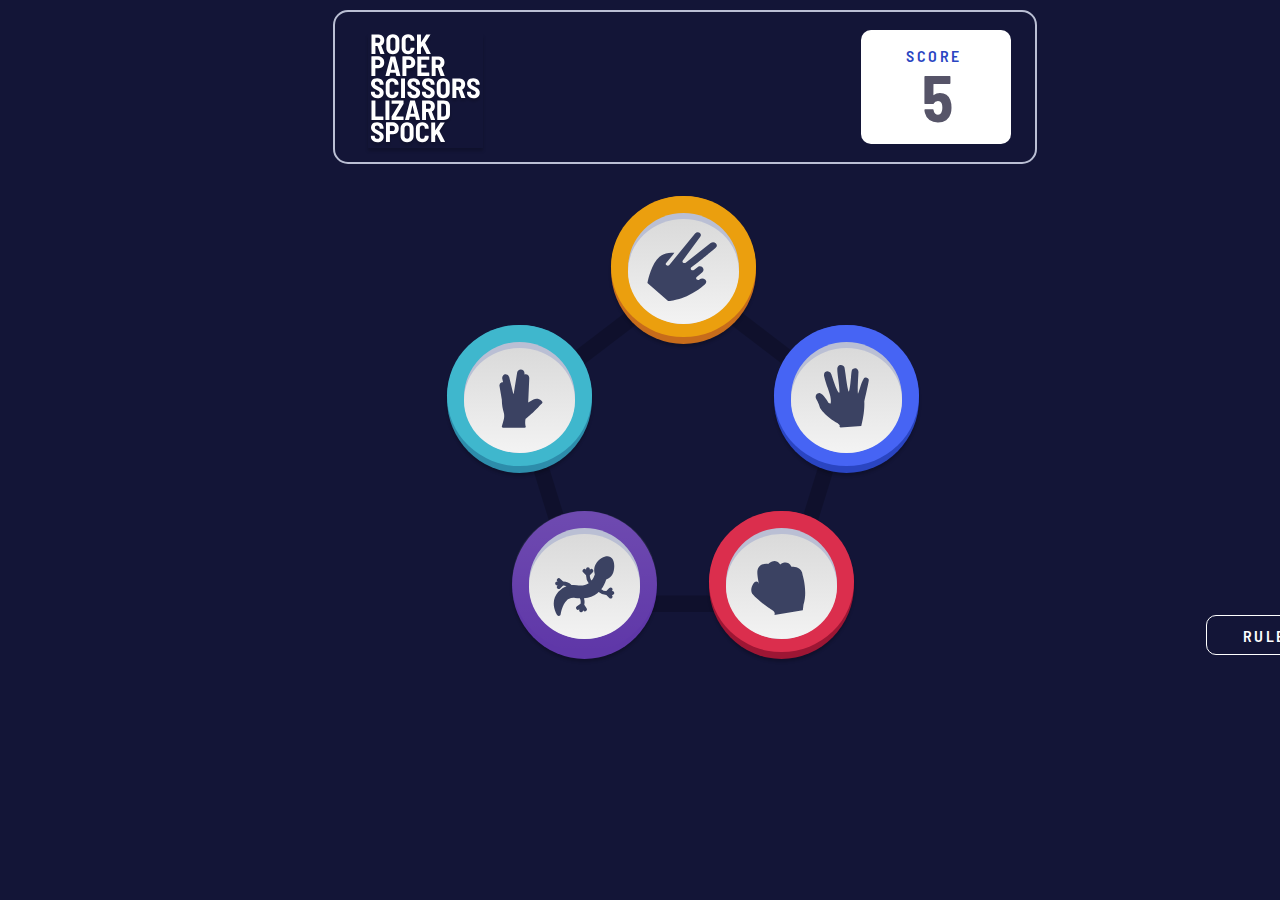
==== commit b5c4b32b: "rockpaperscissors" ====
--- a/index.html
+++ b/index.html
@@ -257,6 +257,10 @@
       </div>
     </div>
 
+    <!-- play on your laptop session -->
+    <div>
+      <h3 class="playOnYourLaptop">Kindly play on your laptop.</h3>
+    </div>
     <script></script>
     <script src="rockpssl.js"></script>
   </body>
--- a/style.css
+++ b/style.css
@@ -5,11 +5,11 @@
 @import url("https://fonts.googleapis.com/css2?family=Barlow+Semi+Condensed:wght@700&display=swap");
 
 body {
-  overflow-x: hidden;
+  overflow: hidden;
   margin: 0;
   top: 0;
   left: 0;
-  height: 768px;
+  height: 100vh;
   position: absolute;
   background: radial-gradient(
     134.34% 134.34% at 50% 0%,
@@ -43,7 +43,7 @@
   width: 700px;
   height: 150px;
   left: 333px;
-  top: 48px;
+  top: 10px;
 }
 #scorebox {
   position: absolute;
@@ -90,7 +90,7 @@
   width: 345px;
   height: 345px;
   left: 511px;
-  top: 318px;
+  top: 268px;
 }
 
 /* design for scissors */
@@ -105,7 +105,7 @@
   width: 145px;
   height: 148px;
   left: 611px;
-  top: 246px;
+  top: 196px;
   background: #c76c1b;
   box-shadow: 0px 3px 3px rgba(0, 0, 0, 0.196706);
 }
@@ -114,7 +114,7 @@
   width: 145px;
   height: 141.44px;
   left: 611px;
-  top: 246px;
+  top: 196px;
   background: #eb9f0e;
 }
 #ashCircle {
@@ -122,7 +122,7 @@
   width: 111.31px;
   height: 110.82px;
   left: 627.84px;
-  top: 262.77px;
+  top: 212.77px;
   background: #babfd4;
 }
 #whiteCircle {
@@ -130,7 +130,7 @@
   width: 111.31px;
   height: 104.99px;
   left: 627.84px;
-  top: 268.6px;
+  top: 218.6px;
   background: linear-gradient(0deg, #f3f3f3 0%, #dadada 98.34%);
 }
 .scissor {
@@ -138,7 +138,7 @@
   width: 70px;
   height: 70px;
   left: 323.35px;
-  top: 141.1px;
+  top: 116.1px;
 }
 /* #scissor:hover {
     position: absolute;
@@ -162,7 +162,7 @@
   width: 145px;
   height: 148px;
   left: 774px;
-  top: 375px;
+  top: 325px;
   background: #2a45c2;
   box-shadow: 0px 3px 3px rgba(0, 0, 0, 0.196706);
 }
@@ -171,7 +171,7 @@
   width: 145px;
   height: 141.44px;
   left: 774px;
-  top: 375px;
+  top: 325px;
   background: #4664f4;
 }
 #ashpaperCircle {
@@ -179,7 +179,7 @@
   width: 111.31px;
   height: 110.82px;
   left: 790.84px;
-  top: 391.77px;
+  top: 341.77px;
   background: #babfd4;
 }
 #whitepaperCircle {
@@ -187,7 +187,7 @@
   width: 111.31px;
   height: 104.99px;
   left: 790.84px;
-  top: 397.6px;
+  top: 347.6px;
   background: linear-gradient(0deg, #f3f3f3 0%, #dadada 98.34%);
 }
 .paper {
@@ -195,7 +195,7 @@
   width: 54px;
   height: 63px;
   left: 407.4px;
-  top: 207.74px;
+  top: 182.74px;
 }
 
 /* design for rock */
@@ -210,7 +210,7 @@
   width: 145px;
   height: 148px;
   left: 709px;
-  top: 561px;
+  top: 511px;
   background: #9d1634;
   box-shadow: 0px 3px 3px rgba(0, 0, 0, 0.196706);
 }
@@ -219,7 +219,7 @@
   width: 145px;
   height: 141.44px;
   left: 709px;
-  top: 561px;
+  top: 511px;
   background: #db2e4d;
 }
 #ashRockCircle {
@@ -227,7 +227,7 @@
   width: 111.31px;
   height: 110.82px;
   left: 725.84px;
-  top: 577.77px;
+  top: 527.77px;
   background: #babfd4;
 }
 #whiteRockCircle {
@@ -235,7 +235,7 @@
   width: 111.31px;
   height: 104.99px;
   left: 725.84px;
-  top: 583.6px;
+  top: 533.6px;
   background: linear-gradient(0deg, #f3f3f3 0%, #dadada 98.34%);
 }
 .Rock {
@@ -243,7 +243,7 @@
   width: 55px;
   height: 55px;
   left: 375.67px;
-  top: 304.39px;
+  top: 280.39px;
 }
 
 /* design for lizard */
@@ -258,7 +258,7 @@
   width: 145px;
   height: 148px;
   left: 512px;
-  top: 561px;
+  top: 511px;
   background: #5f37a8;
   box-shadow: 0px 3px 3px rgba(0, 0, 0, 0.196706);
 }
@@ -267,7 +267,7 @@
   width: 145px;
   height: 141.44px;
   left: 512px;
-  top: 561px;
+  top: 511px;
   background: linear-gradient(
     180deg,
     rgba(255, 255, 255, 0.0966455) 0%,
@@ -279,7 +279,7 @@
   width: 111.31px;
   height: 110.82px;
   left: 528.84px;
-  top: 577.77px;
+  top: 527.77px;
   background: #babfd4;
 }
 #whiteLizardCircle {
@@ -287,7 +287,7 @@
   width: 111.31px;
   height: 104.99px;
   left: 528.84px;
-  top: 583.6px;
+  top: 533.6px;
   background: linear-gradient(0deg, #f3f3f3 0%, #dadada 98.34%);
 }
 .Lizard {
@@ -295,7 +295,7 @@
   width: 61.52px;
   height: 59.78px;
   left: 276.74px;
-  top: 300.2px;
+  top: 278.2px;
 }
 
 /* design for spock */
@@ -310,7 +310,7 @@
   width: 145px;
   height: 148px;
   left: 447px;
-  top: 375px;
+  top: 325px;
   background: #2d8dab;
   box-shadow: 0px 3px 3px rgba(0, 0, 0, 0.196706);
 }
@@ -319,7 +319,7 @@
   width: 145px;
   height: 141.44px;
   left: 447px;
-  top: 375px;
+  top: 325px;
   background: #3fb7cd;
 }
 #ashSpockCircle {
@@ -327,7 +327,7 @@
   width: 111.31px;
   height: 110.82px;
   left: 463.84px;
-  top: 391.77px;
+  top: 341.77px;
   background: #babfd4;
 }
 #whiteSpockCircle {
@@ -335,7 +335,7 @@
   width: 111.31px;
   height: 104.99px;
   left: 463.84px;
-  top: 397.6px;
+  top: 347.6px;
   background: linear-gradient(0deg, #f3f3f3 0%, #dadada 98.34%);
 }
 .Spock {
@@ -343,7 +343,7 @@
   width: 44px;
   height: 59px;
   left: 249.46px;
-  top: 209.47px;
+  top: 184.47px;
 }
 
 /* rules display and opacity */
@@ -355,7 +355,7 @@
   width: 128px;
   height: 40px;
   left: 1206px;
-  top: 696px;
+  top: 615px;
   border: solid 1px #ffffff;
   border-radius: 10px;
   font-family: "Barlow Semi Condensed", sans-serif;
@@ -394,6 +394,12 @@
   opacity: 0.25;
   cursor: pointer;
 }
+#closeButton:hover {
+  border: solid 3px rgb(230, 124, 124);
+  border-radius: 5px;
+  padding: 5px;
+  transition: 0.3s;
+}
 #textrules {
   font-family: "Barlow Semi Condensed", sans-serif;
   font-style: normal;
@@ -517,8 +523,7 @@
 #youPickedText,
 #theHousePickedText {
   text-align: center;
-  margin-left: 25px;
-  margin-right: -10px;
+  margin: 0px -10px 0px 25px;
   font-family: "Barlow Semi Condensed", sans-serif;
   font-style: normal;
   font-weight: 700;
@@ -561,7 +566,7 @@
   width: 292.61px;
   height: 300px;
   left: 350px;
-  top: 385px;
+  top: 345px;
   background: #c76c1b;
   box-shadow: 0px 3px 3px rgba(0, 0, 0, 0.196706);
   border-radius: 50%;
@@ -572,7 +577,7 @@
   width: 292.61px;
   height: 286.7px;
   left: 349px;
-  top: 385px;
+  top: 345px;
   background: #eb9f0e;
   border-radius: 50%;
   z-index: 2;
@@ -582,7 +587,7 @@
   width: 224.63px;
   height: 224.63px;
   left: 381.99px;
-  top: 418.99px;
+  top: 378.99px;
   background: #babfd4;
   border-radius: 50%;
   z-index: 3;
@@ -592,7 +597,7 @@
   width: 225px;
   height: 213px;
   left: 380.84px;
-  top: 430.6px;
+  top: 390.6px;
   background: linear-gradient(0deg, #f3f3f3 0%, #dadada 98.34%);
   border-radius: 50%;
   z-index: 4;
@@ -602,7 +607,7 @@
   width: 79.9px;
   height: 118.23px;
   left: 466.35px;
-  top: 496.1px;
+  top: 456.1px;
   z-index: 5;
 }
 /* #scissorOtherImage {
@@ -615,7 +620,7 @@
   width: 292.61px;
   height: 300px;
   left: 350px;
-  top: 385px;
+  top: 345px;
   background: #2a45c2;
   box-shadow: 0px 3px 3px rgba(0, 0, 0, 0.196706);
   border-radius: 50%;
@@ -626,7 +631,7 @@
   width: 292.61px;
   height: 286.7px;
   left: 349px;
-  top: 385px;
+  top: 345px;
   background: #4664f4;
   border-radius: 50%;
   z-index: 2;
@@ -636,7 +641,7 @@
   width: 224.63px;
   height: 224.63px;
   left: 381.99px;
-  top: 418.99px;
+  top: 378.99px;
   background: #babfd4;
   border-radius: 50%;
   z-index: 3;
@@ -646,7 +651,7 @@
   width: 225px;
   height: 213px;
   left: 380.84px;
-  top: 430.6px;
+  top: 390.6px;
   background: linear-gradient(0deg, #f3f3f3 0%, #dadada 98.34%);
   border-radius: 50%;
   z-index: 4;
@@ -656,7 +661,7 @@
   width: 79.9px;
   height: 118.23px;
   left: 466.35px;
-  top: 496.1px;
+  top: 456.1px;
   z-index: 5;
 }
 /* #paperOtherImage {
@@ -668,7 +673,7 @@
   width: 292.61px;
   height: 300px;
   left: 350px;
-  top: 385px;
+  top: 345px;
   background: #9d1634;
   box-shadow: 0px 3px 3px rgba(0, 0, 0, 0.196706);
   border-radius: 50%;
@@ -679,7 +684,7 @@
   width: 292.61px;
   height: 286.7px;
   left: 349px;
-  top: 385px;
+  top: 345px;
   background: #db2e4d;
   border-radius: 50%;
   z-index: 2;
@@ -689,7 +694,7 @@
   width: 224.63px;
   height: 224.63px;
   left: 381.99px;
-  top: 418.99px;
+  top: 378.99px;
   background: #babfd4;
   border-radius: 50%;
   z-index: 3;
@@ -699,7 +704,7 @@
   width: 225px;
   height: 213px;
   left: 380.84px;
-  top: 430.6px;
+  top: 390.6px;
   background: linear-gradient(0deg, #f3f3f3 0%, #dadada 98.34%);
   border-radius: 50%;
   z-index: 4;
@@ -709,7 +714,7 @@
   width: 79.9px;
   height: 118.23px;
   left: 466.35px;
-  top: 496.1px;
+  top: 456.1px;
   z-index: 5;
 }
 /* #rockOtherImages {
@@ -721,7 +726,7 @@
   width: 292.61px;
   height: 300px;
   left: 350px;
-  top: 385px;
+  top: 345px;
   background: #5f37a8;
   box-shadow: 0px 3px 3px rgba(0, 0, 0, 0.196706);
   border-radius: 50%;
@@ -732,7 +737,7 @@
   width: 292.61px;
   height: 286.7px;
   left: 349px;
-  top: 385px;
+  top: 345px;
   background: linear-gradient(
     180deg,
     rgba(255, 255, 255, 0.0966455) 0%,
@@ -746,7 +751,7 @@
   width: 224.63px;
   height: 224.63px;
   left: 381.99px;
-  top: 418.99px;
+  top: 378.99px;
   background: #babfd4;
   border-radius: 50%;
   z-index: 3;
@@ -756,7 +761,7 @@
   width: 225px;
   height: 213px;
   left: 380.84px;
-  top: 430.6px;
+  top: 390.6px;
   background: linear-gradient(0deg, #f3f3f3 0%, #dadada 98.34%);
   border-radius: 50%;
   z-index: 4;
@@ -766,7 +771,7 @@
   width: 79.9px;
   height: 118.23px;
   left: 466.35px;
-  top: 496.1px;
+  top: 456.1px;
   z-index: 5;
 }
 /* #lizardOtherImage {
@@ -778,7 +783,7 @@
   width: 292.61px;
   height: 300px;
   left: 350px;
-  top: 385px;
+  top: 345px;
   background: #2d8dab;
   box-shadow: 0px 3px 3px rgba(0, 0, 0, 0.196706);
   border-radius: 50%;
@@ -789,7 +794,7 @@
   width: 292.61px;
   height: 286.7px;
   left: 349px;
-  top: 385px;
+  top: 345px;
   background: #3fb7cd;
   border-radius: 50%;
   z-index: 2;
@@ -799,7 +804,7 @@
   width: 224.63px;
   height: 224.63px;
   left: 381.99px;
-  top: 418.99px;
+  top: 378.99px;
   background: #babfd4;
   border-radius: 50%;
   z-index: 3;
@@ -809,7 +814,7 @@
   width: 225px;
   height: 213px;
   left: 380.84px;
-  top: 430.6px;
+  top: 390.6px;
   background: linear-gradient(0deg, #f3f3f3 0%, #dadada 98.34%);
   border-radius: 50%;
   z-index: 4;
@@ -819,7 +824,7 @@
   width: 79.9px;
   height: 118.23px;
   left: 466.35px;
-  top: 496.1px;
+  top: 456.1px;
   z-index: 5;
 }
 /* #spockOtherImage {
@@ -886,7 +891,7 @@
   height: 718px;
   position: absolute;
   left: 660px;
-  top: 174.35px;
+  top: 130.35px;
   mix-blend-mode: normal;
   opacity: 0.5;
   z-index: 1;
@@ -1161,6 +1166,10 @@
     /* top: 0px; */
   }
 }
+
+.playOnYourLaptop {
+  display: none;
+}
 /* #iPickedCircle, #theHousePickedCircle {
     animation-name: appearCircle;
     animation-duration: 0.2s;
@@ -1172,6 +1181,18 @@
 } */
 
 /* Media Query for mobile phone */
+@media screen and (max-width: 426px) {
+  #divLogo-container, #section2, #div-rules-button{
+    display: none;
+  }
+  .playOnYourLaptop {
+    display: flex;
+    margin: 300px auto 0px auto;
+    width: 70vw;
+    color: #000000;
+    font-size: clamp(10px, 10vw, 48px);
+  }
+}
 @media (max-width: 375px) {
   body {
     position: absolute;
@@ -1179,7 +1200,7 @@
     height: 750px;
     left: 0px;
     top: 0px;
-    overflow-x: hidden;
+    overflow: auto;
   }
   #cover {
     width: 30px;
@@ -1238,7 +1259,8 @@
     color: #565468;
   }
   #section2 {
-    display: block; /*later change it ==================================================================*/
+    display: none;
+    /*later change it ==================================================================*/
   }
   #pentagon {
     box-sizing: border-box;
